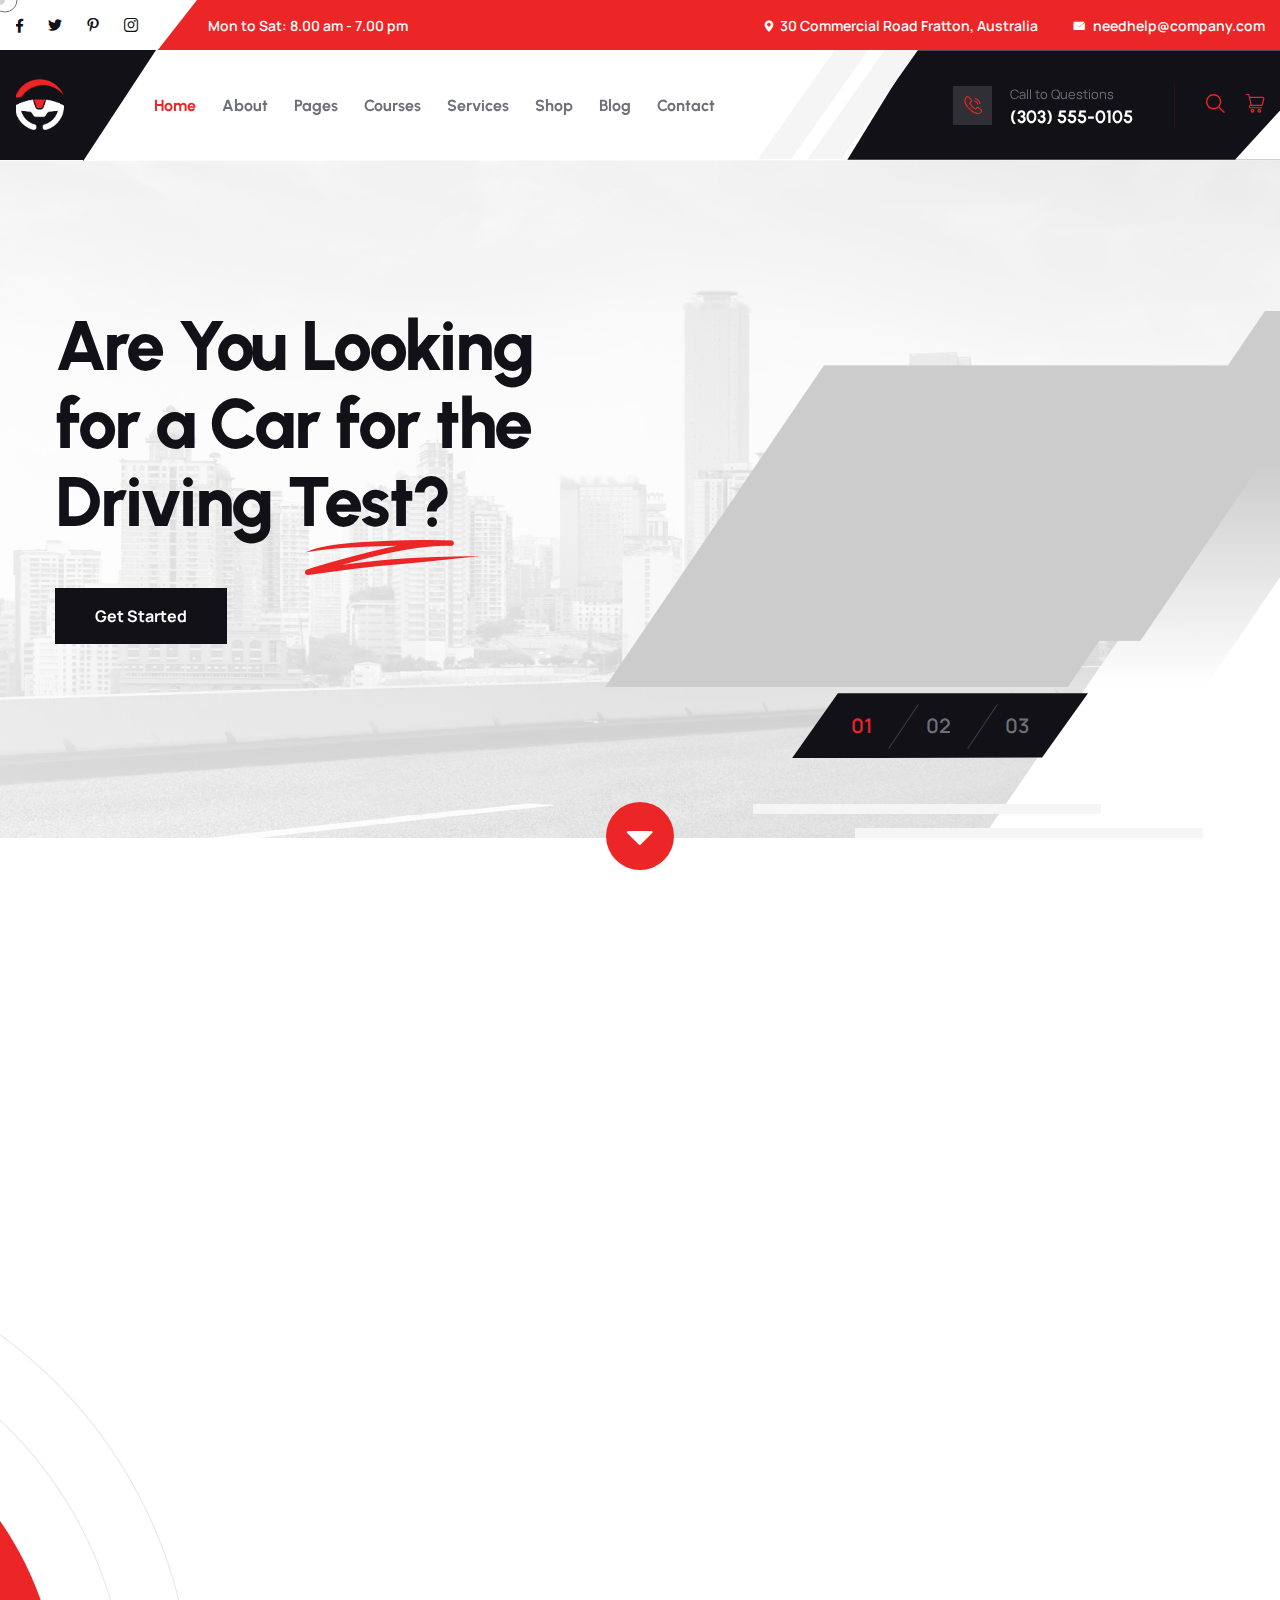
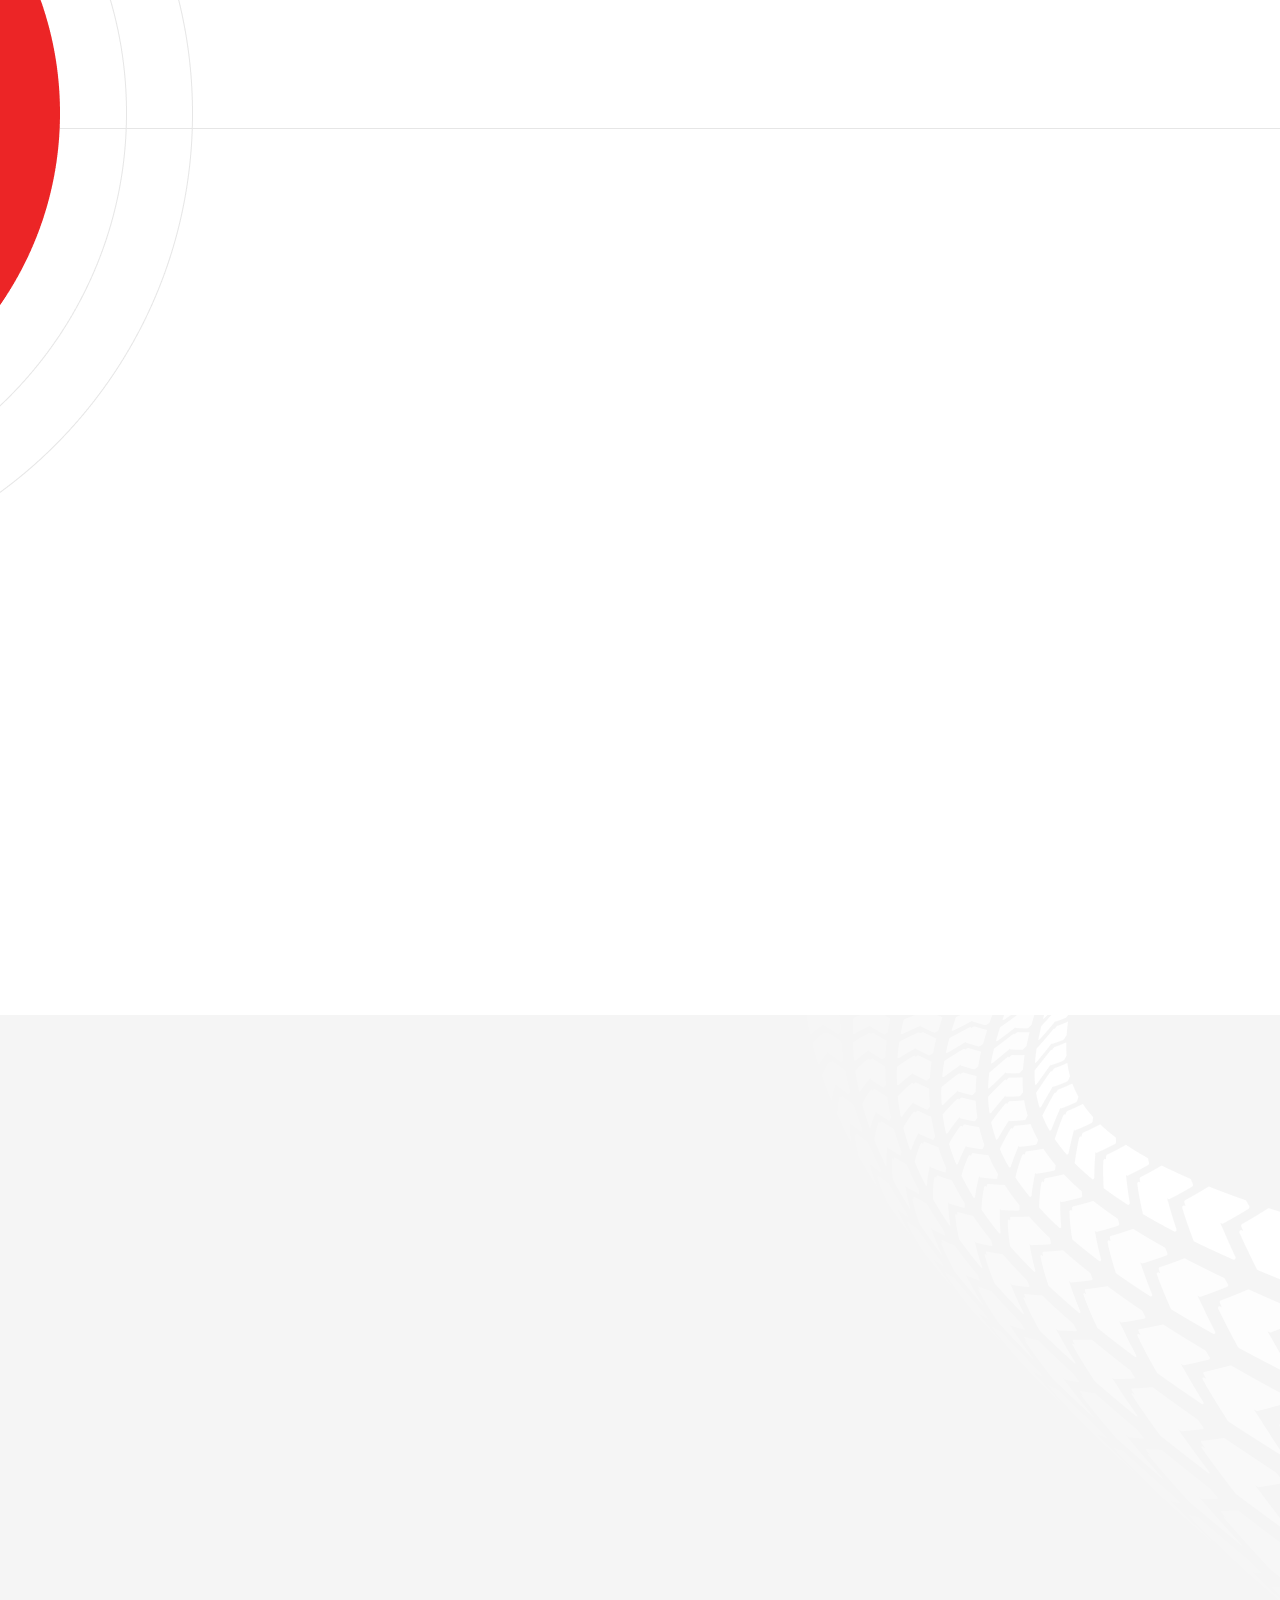
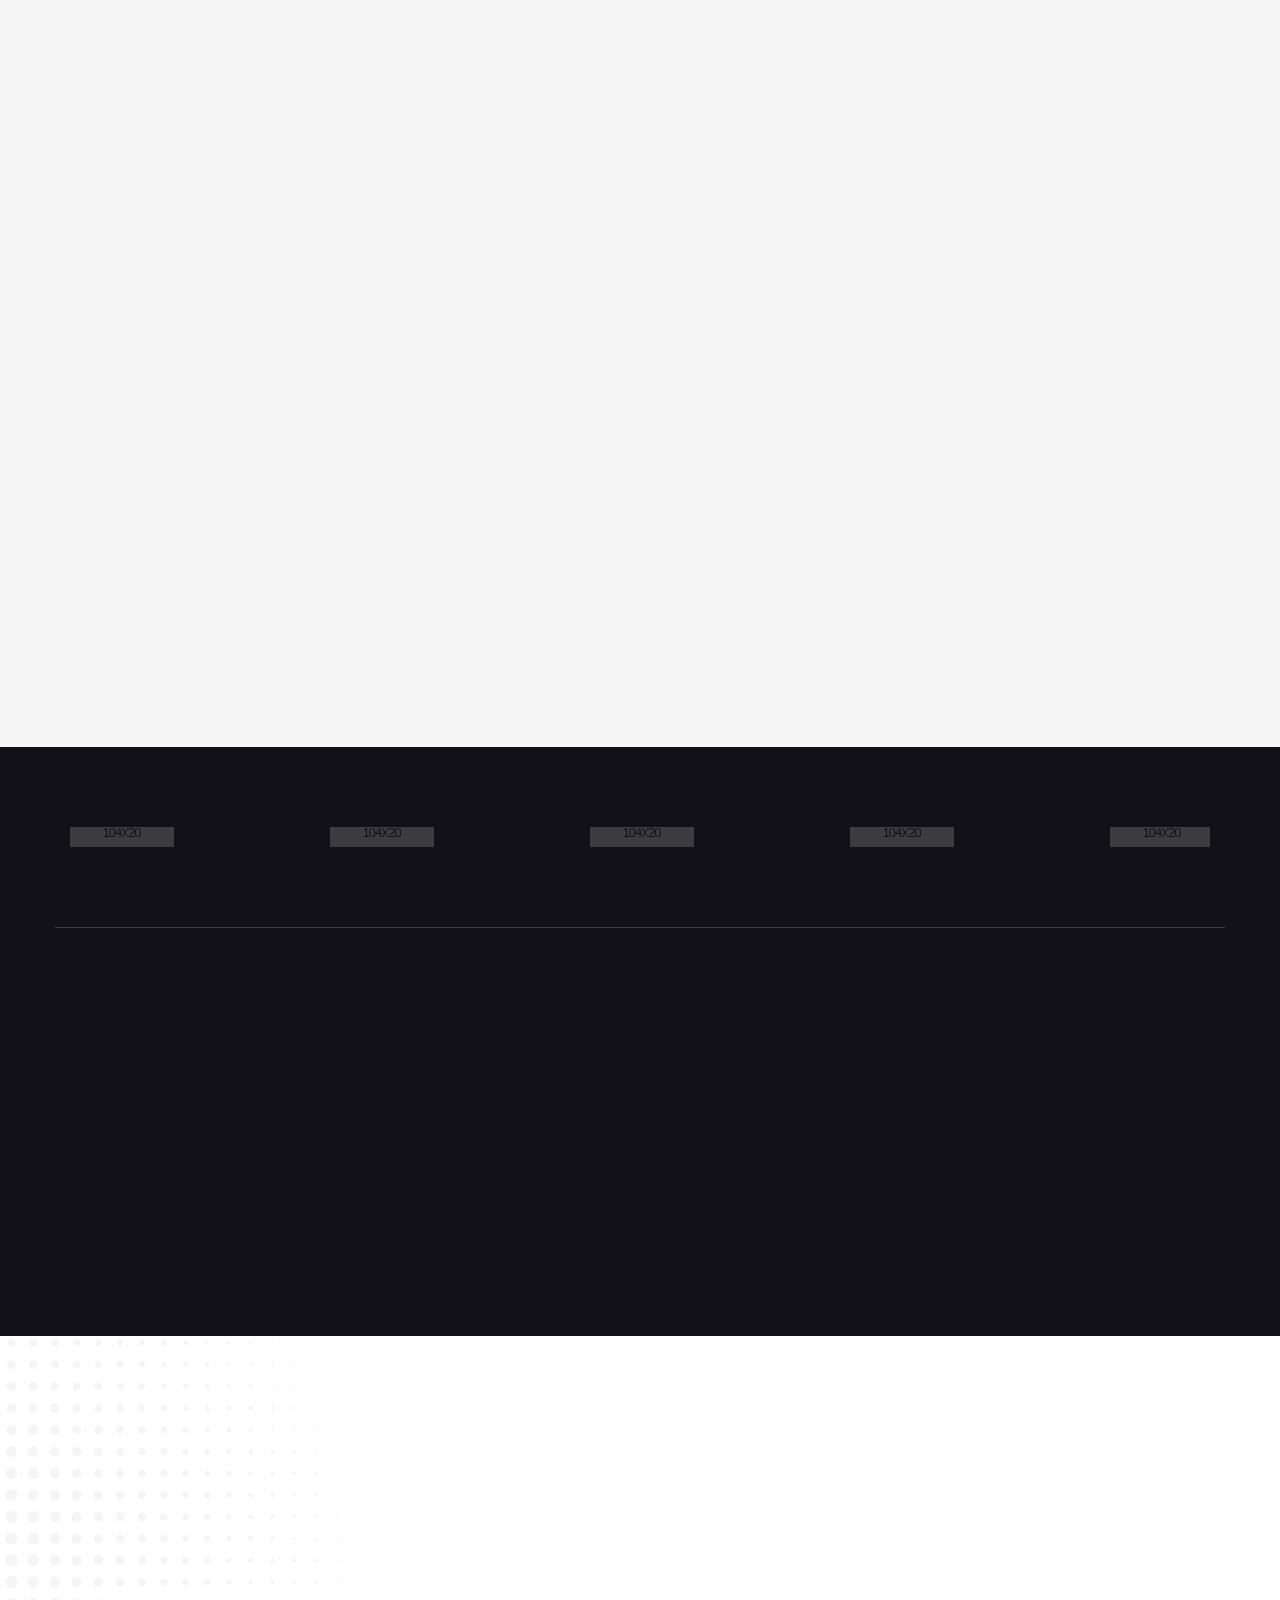
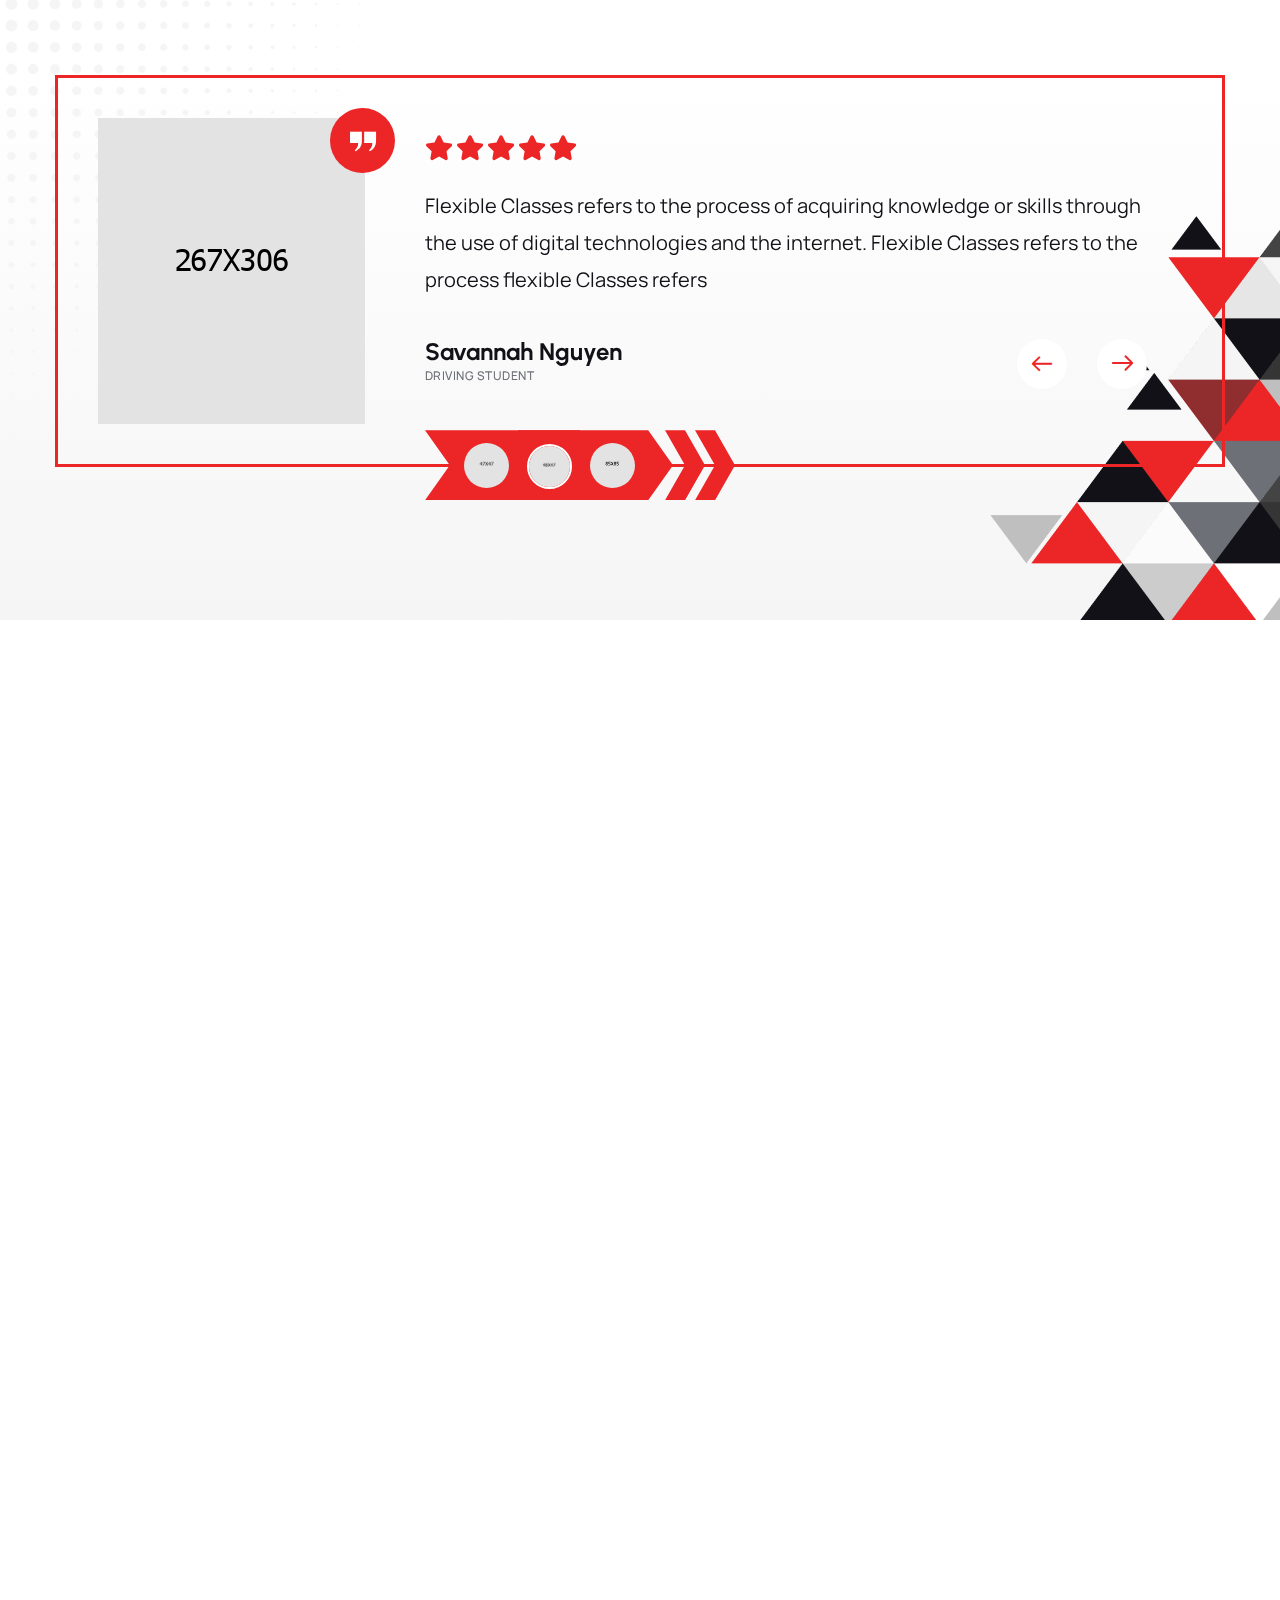
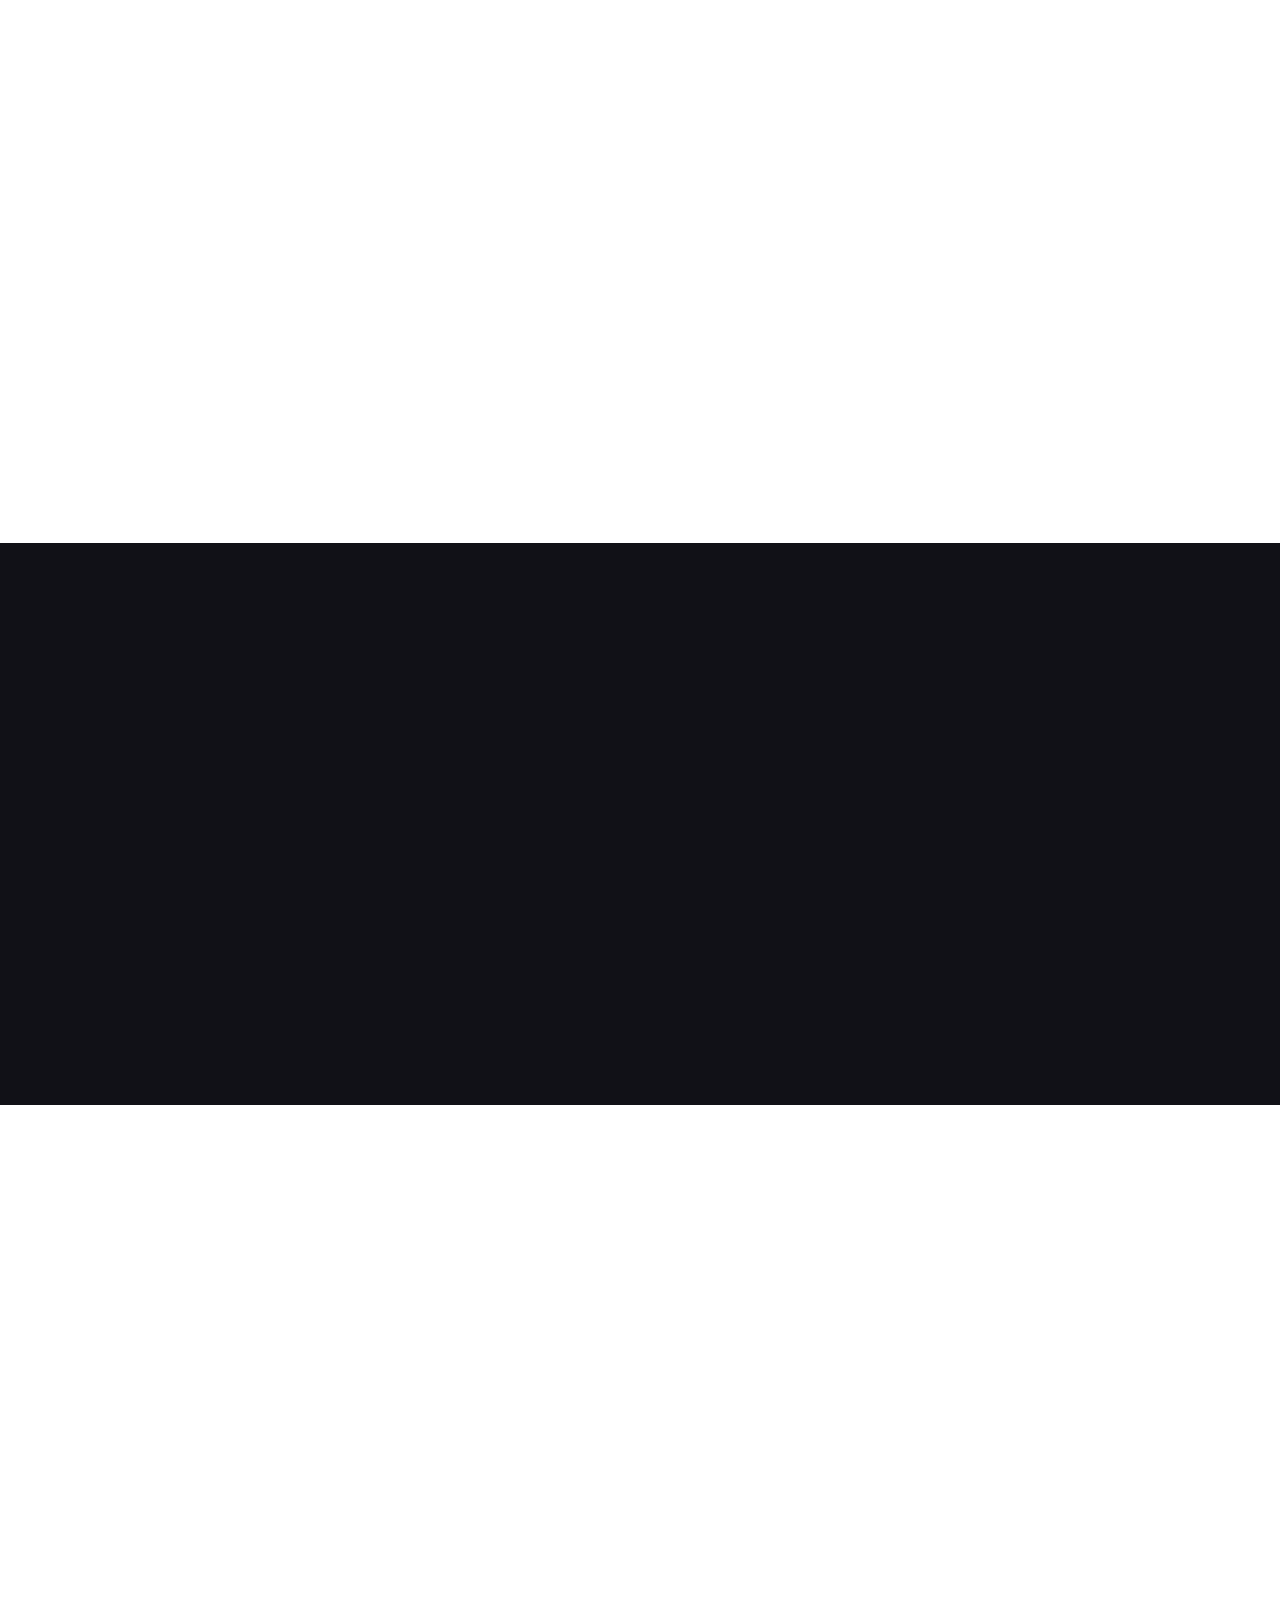
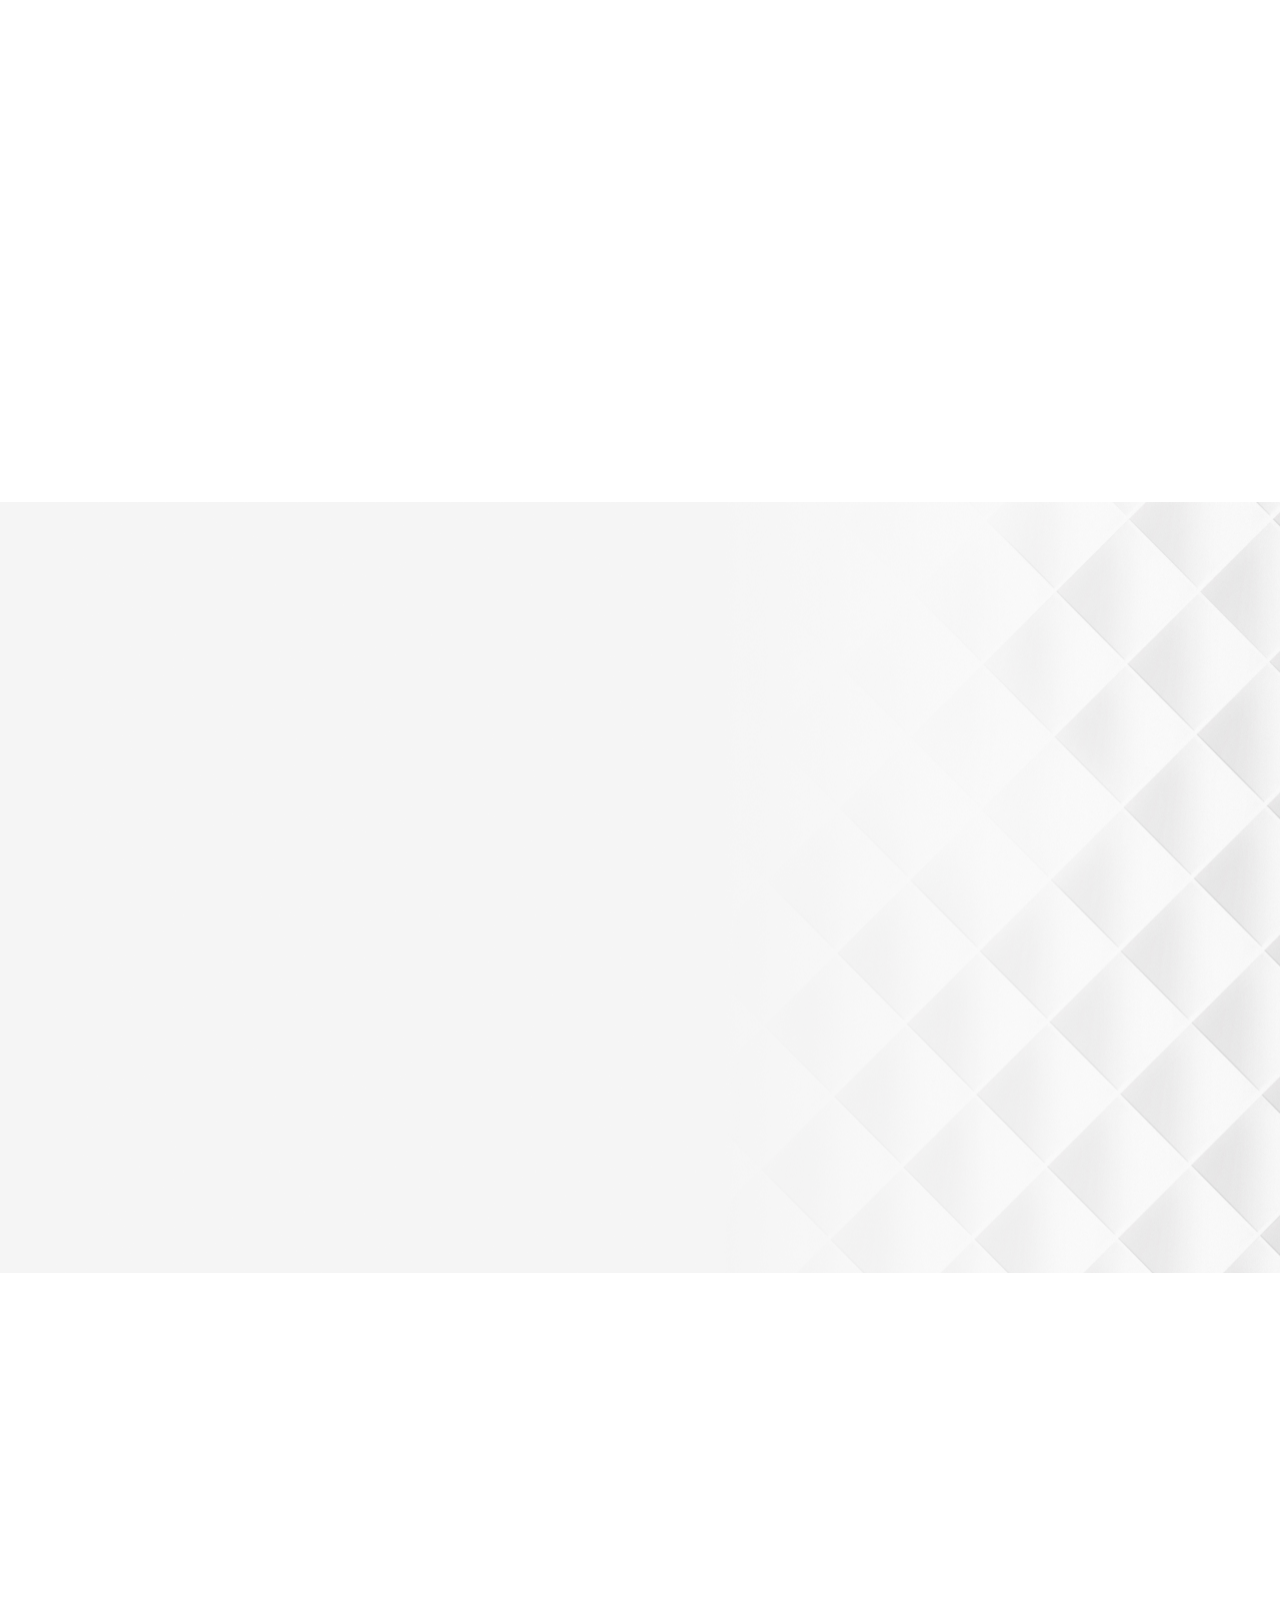
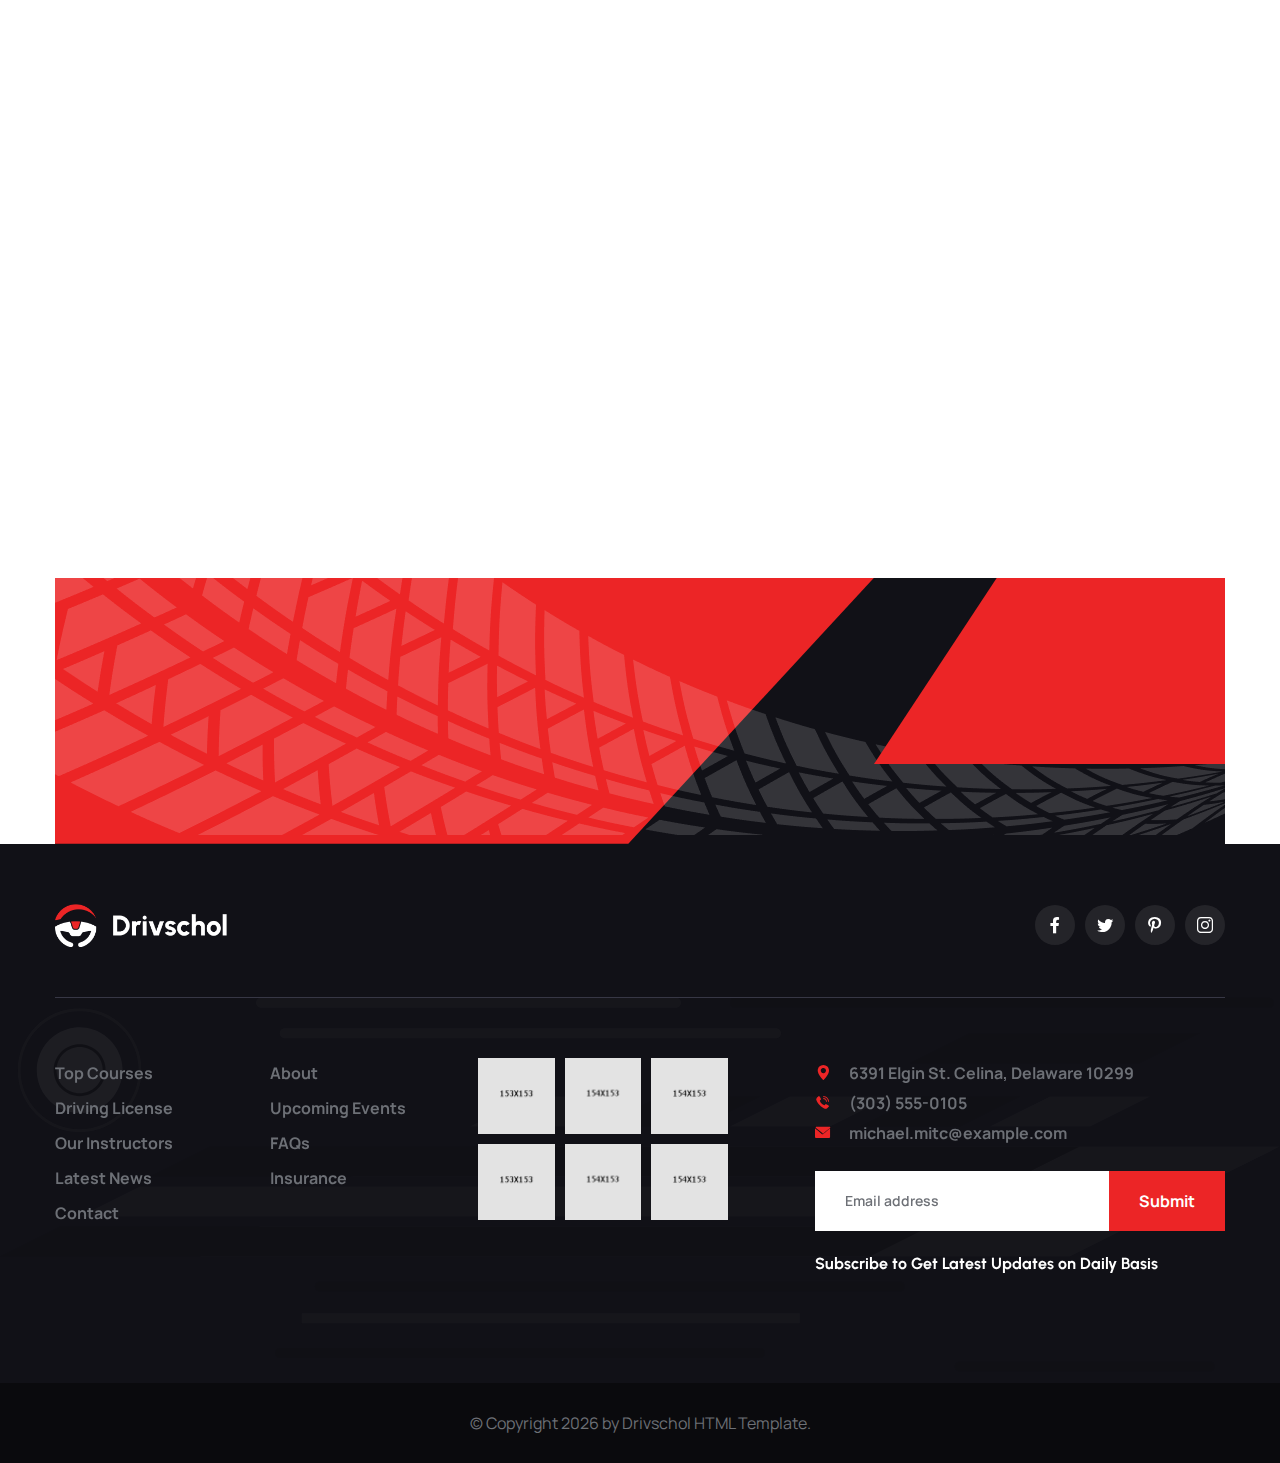
==== index.html @ 9cfd9f40 "upload" ====
<!DOCTYPE html>
	<!-- language -->
	<html lang="zxx">

	<head>
	    <!-- ========== Meta Tags ========== -->
	    <meta charset="UTF-8">
	    <meta http-equiv="X-UA-Compatible" content="IE=edge">
	    <meta name="viewport" content="width=device-width, initial-scale=1.0">
	    <meta name="author" content="layerdrops">
	    <meta name="description" content="Drivschol is a modern and versatile driving HTML template. It is specially designed for driving school, car driving, driving classes, training center, online school, education system, online courses, traffic school and all other education school and online driving courses business and websites.">

	    <!-- ======== Page title ============ -->
	    <title>Home One || Drivschol || HTML5 Template For Drives & Car</title>

	    <!-- ========== Favicon Icon ========== -->
	    <link rel="shortcut icon" href="assets/images/favicons/apple-touch-icon.png" type="image/x-icon">
	    <link rel="apple-touch-icon" sizes="180x180" href="assets/images/favicons/apple-touch-icon.png">
	    <link rel="icon" type="image/png" sizes="32x32" href="assets/images/favicons/favicon-32x32.png">
	    <link rel="icon" type="image/png" sizes="16x16" href="assets/images/favicons/favicon-16x16.png">
	    <link rel="manifest" href="assets/images/favicons/site.webmanifest">


	    <!-- ===========  All Font ================= -->
	    <link rel="preconnect" href="https://fonts.googleapis.com">
	    <link rel="preconnect" href="https://fonts.gstatic.com" crossorigin>
	    <link href="https://fonts.googleapis.com/css2?family=Manrope:wght@300;400;500;600;700;800&family=Urbanist:wght@200;300;400;500;600;700;800;900&display=swap" rel="stylesheet">

	    <!-- ===========  All Stylesheet ================= -->
	    <!--  Bootstrap css plugins -->
	    <link rel="stylesheet" href="assets/vendors/bootstrap/css/bootstrap.min.css">
	    <!--  bootstrap-select css plugins -->
	    <link rel="stylesheet" href="assets/vendors/bootstrap-select/bootstrap-select.min.css">
	    <!--  animate css plugins -->
	    <link rel="stylesheet" href="assets/vendors/animate/animate.min.css">
	    <!--  fontawesome css plugins -->
	    <link rel="stylesheet" href="assets/vendors/fontawesome/css/all.min.css">
	    <!--  jquery-ui css plugins -->
	    <link rel="stylesheet" href="assets/vendors/jquery-ui/jquery-ui.css">
	    <!--  jarallax css plugins -->
	    <link rel="stylesheet" href="assets/vendors/jarallax/jarallax.css">
	    <!--  magnific-popup css plugins -->
	    <link rel="stylesheet" href="assets/vendors/jquery-magnific-popup/jquery.magnific-popup.css">
	    <!--  nouislider css plugins -->
	    <link rel="stylesheet" href="assets/vendors/nouislider/nouislider.min.css">
	    <!--  nouislider css plugins -->
	    <link rel="stylesheet" href="assets/vendors/nouislider/nouislider.pips.css">
	    <link rel="stylesheet" href="assets/vendors/tiny-slider/tiny-slider.css">
	    <!--  nouislider css plugins -->
	    <link rel="stylesheet" href="assets/vendors/drivschol-icons/style.css">
	    <!--  nouislider css plugins -->
	    <link rel="stylesheet" href="assets/vendors/owl-carousel/css/owl.carousel.min.css">
	    <link rel="stylesheet" href="assets/vendors/owl-carousel/css/owl.theme.default.min.css">

	    <!-- template styles -->
	    <link rel="stylesheet" href="assets/css/drivschol.css">
	</head>

	<body class="custom-cursor">

	    <!-- Custom Cursor -->
	    <div class="custom-cursor__cursor"></div>
	    <div class="custom-cursor__cursor-two"></div>

	    <!-- Preloader Start-->
	    <div class="preloader">
	        <div class="preloader__image" style="background-image: url(assets/images/loader.png);"></div>
	    </div>
	    <!-- Preloader End-->

	    <div class="page-wrapper">


	        <!-- Topbar Start-->
	        <div class="topbar-one">
	            <div class="container-fluid">
	                <div class="topbar-one__inner">
	                    <div class="topbar-one__left">
	                        <div class="topbar-one__social">
	                            <!-- social link-->
	                            <a href="https://facebook.com"><i class="fab fa-facebook-f" aria-hidden="true"></i></a>
	                            <a href="https://twitter.com"><i class="icon-twitter" aria-hidden="true"></i></a>
	                            <a href="https://pinterest.com"><i class="icon-pinterest" aria-hidden="true"></i></a>
	                            <a href="https://instagram.com"><i class="icon-Instagram" aria-hidden="true"></i></a>
	                        </div>
	                        <p class="topbar-one__text">Mon to Sat: 8.00 am - 7.00 pm</p>
	                    </div>
	                    <ul class="topbar-one__right">
	                        <li class="topbar-one__right-text"><i class="icon-map-pin" aria-hidden="true"></i><a href="https://www.google.com/maps">30 Commercial Road Fratton, Australia </a></li>
	                        <li class="topbar-one__right-text"><i class="icon-envelope" aria-hidden="true"></i><a href="mailto:motabbirdev@gmail.com"> needhelp@company.com</a></li>
	                    </ul>
	                </div>
	            </div>
	        </div>
	        <!-- Topbar Start-->

	        <!-- Header Start-->
	        <header class="main-header sticky-header sticky-header--normal">
	            <div class="container-fluid">
	                <div class="main-header__inner">
	                    <div class="main-header__logo">
	                        <a href="index.html">
	                            <img src="assets/images/logo2.png" alt="Drivschol HTML" width="49">
	                        </a>
	                    </div><!-- /.main-header__logo -->
	                    <nav class="main-header__nav main-menu">
	                        <ul class="main-menu__list">

	                            <li class="dropdown megamenu">
	                                <a href="index.html">Home</a>
	                                <ul>
	                                    <li>
	                                        <section class="home-showcase">
	                                            <div class="container">
	                                                <div class="home-showcase__inner">
	                                                    <div class="row">
	                                                        <div class="col-md-6 col-lg-3">
	                                                            <div class="demo-one__card">
	                                                                <div class="demo-one__image">
	                                                                    <img src="assets/images/home-showcase/home-showcase-1.jpg" alt>
	                                                                    <div class="demo-one__btns">
	                                                                        <a href="index.html" class="drivschol-btn demo-one__btn"><span>Multi Page</span></a>
	                                                                        <a href="index-one-page.html" class="drivschol-btn demo-one__btn"><span>One Page</span></a>
	                                                                    </div><!-- /.demo-one__btns -->
	                                                                </div><!-- /.demo-one__image -->

	                                                                <div class="demo-one__content">
	                                                                    <h3 class="demo-one__title"><a href="index.html">Home Page 01</a></h3><!-- /.demo-one__title -->
	                                                                </div><!-- /.demo-one__content -->
	                                                            </div><!-- /.demo-one__card -->
	                                                        </div><!-- /.col-md-6 col-lg-3 -->

	                                                        <div class="col-md-6 col-lg-3">
	                                                            <div class="demo-one__card">
	                                                                <div class="demo-one__image">
	                                                                    <img src="assets/images/home-showcase/home-showcase-2.jpg" alt>
	                                                                    <div class="demo-one__btns">
	                                                                        <a href="index-2.html" class="drivschol-btn demo-one__btn"><span>Multi Page</span></a><!-- /.thm-btn demo-one__btn -->
	                                                                        <a href="index-2-one-page.html" class="drivschol-btn demo-one__btn"><span>One Page</span></a><!-- /.thm-btn demo-one__btn -->
	                                                                    </div><!-- /.demo-one__btns -->
	                                                                </div><!-- /.demo-one__image -->

	                                                                <div class="demo-one__content">
	                                                                    <h3 class="demo-one__title"><a href="index-2.html">Home Page 02</a></h3><!-- /.demo-one__title -->
	                                                                </div><!-- /.demo-one__content -->
	                                                            </div><!-- /.demo-one__card -->
	                                                        </div><!-- /.col-md-6 col-lg-3 -->

	                                                        <div class="col-md-6 col-lg-3">
	                                                            <div class="demo-one__card">
	                                                                <div class="demo-one__image">
	                                                                    <img src="assets/images/home-showcase/home-showcase-3.jpg" alt>
	                                                                    <div class="demo-one__btns">
	                                                                        <a href="index-3.html" class="drivschol-btn demo-one__btn"><span>Multi Page</span></a><!-- /.thm-btn demo-one__btn -->
	                                                                        <a href="index-3-one-page.html" class="drivschol-btn demo-one__btn"> <span>One Page</span> </a><!-- /.thm-btn demo-one__btn -->
	                                                                    </div><!-- /.demo-one__btns -->
	                                                                </div><!-- /.demo-one__image -->

	                                                                <div class="demo-one__content">
	                                                                    <h3 class="demo-one__title"> <a href="index-3.html">Home Page 03</a> </h3><!-- /.demo-one__title -->
	                                                                </div><!-- /.demo-one__content -->
	                                                            </div><!-- /.demo-one__card -->
	                                                        </div><!-- /.col-md-6 col-lg-3 -->

	                                                        <div class="col-md-6 col-lg-3">
	                                                            <div class="demo-one__card">

	                                                                <div class="demo-one__image">
	                                                                    <img src="assets/images/home-showcase/home-showcase-4.jpg" alt="">
	                                                                    <div class="demo-one__btns">
	                                                                        <a href="index-dark.html" class="drivschol-btn demo-one__btn"> <span>View Page</span></a><!-- /.thm-btn demo-one__btn -->
	                                                                    </div><!-- /.demo-one__btns -->
	                                                                </div><!-- /.demo-one__image -->

	                                                                <div class="demo-one__content">
	                                                                    <h3 class="demo-one__title"> <a href="index-dark.html">Home Dark</a> </h3><!-- /.demo-one__title -->
	                                                                </div><!-- /.demo-one__content -->
	                                                            </div><!-- /.demo-one__card -->
	                                                        </div><!-- /.col-md-6 col-lg-3 -->

	                                                    </div><!-- /.row -->
	                                                </div><!-- /.home-showcase__inner -->
	                                            </div><!-- /.container -->
	                                        </section>
	                                    </li>
	                                </ul>
	                            </li>




	                            <li> <a href="about.html">About</a> </li>
	                            <li class="dropdown"><a href="#">Pages</a>
	                                <ul class="sub-menu">
	                                    <li><a href="team.html">Instructor</a>
	                                    <li><a href="team-carousel.html">Instructor Carousel</a></li>
	                                    <li><a href="team-details.html">Instructor Details</a></li>
	                                    <li><a href="pricing.html">Pricing</a></li>
	                                    <li><a href="pricing-carousel.html">Pricing Carousel</a></li>
	                                    <li><a href="gallery.html">Gallery</a> </li>
	                                    <li><a href="gallery-grid.html">Gallery Grid</a></li>
	                                    <li><a href="gallery-filter.html">Gallery filter</a></li>
	                                    <li><a href="gallery-carousel.html">Gallery Carousel</a></li>
	                                    <li><a href="faq.html">FAQs</a></li>
	                                    <li><a href="login.html">Login</a></li>
	                                    <li><a href="404.html">404 Error</a></li>
	                                </ul>
	                            </li>
	                            <li class="dropdown"><a href="#">Courses</a>
	                                <ul>
	                                    <li><a href="course.html">Courses</a></li>
	                                    <li><a href="course-carousel.html">Courses Carousel</a></li>
	                                    <li><a href="course-details.html">Courses Details</a></li>
	                                </ul>
	                            </li>
	                            <li class="dropdown"><a href="#">Services</a>
	                                <ul>
	                                    <li><a href="services-grid.html">Services</a></li>
	                                    <li><a href="services-carousel.html">Services Carousel</a></li>
	                                    <li><a href="service-d-safety.html">Safety Instruction</a></li>
	                                    <li><a href="service-d-driving.html">Road Safety Guide</a></li>
	                                    <li><a href="service-d-guideline.html">Road Guidelines</a></li>
	                                    <li><a href="service-d-insurance.html">Driver Insurance</a></li>
	                                    <li><a href="service-d-motorcycle.html">Motorcycle Training</a></li>
	                                    <li><a href="service-d-road.html">Driving License</a></li>
	                                </ul>
	                            </li>
	                            <li class="dropdown"><a href="#">Shop</a>
	                                <ul class="sub-menu">
	                                    <li><a href="products.html">No sidebar</a></li>
	                                    <li><a href="products-carousel.html">Products carousel</a></li>
	                                    <li><a href="products-left.html">Left sidebar</a></li>
	                                    <li><a href="products-right.html">Right sidebar</a></li>
	                                    <li><a href="product-details.html">Product details</a></li>
	                                    <li><a href="cart.html">Cart</a></li>
	                                    <li><a href="checkout.html">Checkout</a></li>
	                                </ul>
	                            </li>
	                            <li class="dropdown"><a href="#">Blog</a>
	                                <ul class="sub-menu">
	                                    <li class="dropdown"> <a href="#">Blog grid</a>
	                                        <ul class="sub-menu">
	                                            <li><a href="blog-grid.html">No sidebar</a></li>
	                                            <li><a href="blog-grid-left.html">Left sidebar</a></li>
	                                            <li><a href="blog-grid-right.html">Right sidebar</a></li>
	                                        </ul>
	                                    </li>
	                                    <li><a href="blog-carousel.html">Blog carousel</a></li>
	                                    <li class="dropdown"> <a href="#">Blog list</a>
	                                        <ul class="sub-menu">
	                                            <li><a href="blog-list.html">No sidebar</a></li>
	                                            <li><a href="blog-list-left.html">Left sidebar</a></li>
	                                            <li><a href="blog-list-right.html">Right sidebar</a></li>
	                                        </ul>
	                                    </li>
	                                    <li class="dropdown"> <a href="#">Blog details</a>
	                                        <ul class="sub-menu">
	                                            <li><a href="blog-details.html">No sidebar</a></li>
	                                            <li><a href="blog-details-left.html">Left sidebar</a></li>
	                                            <li><a href="blog-details-right.html">Right sidebar</a></li>
	                                        </ul>
	                                    </li>
	                                </ul>
	                            </li>
	                            <li>
	                                <a href="contact.html">Contact</a>
	                            </li>
	                        </ul>
	                    </nav><!-- /.main-header__nav -->
	                    <div class="main-header__right">
	                        <div class="info-item">
	                            <a href="tel:+8801775-338747" class="info-item__btn d-flex align-items-center">
	                                <div class="icon">
	                                    <i class="icon-Call"></i>
	                                </div>
	                                <div class="content">
	                                    <span class="content__text">Call to Questions</span>
	                                    <h6 class="content__call">(303) 555-0105</h6>
	                                </div>
	                            </a>
	                        </div>
	                        <div class="info-item">
	                            <a href="#" class="search-toggler info-item__btn">
	                                <i class="icon-search"></i><span class="sr-only">Search</span>
	                            </a>
	                        </div>
	                        <div class="info-item">
	                            <a href="cart.html" class="info-item__btn"><i class="icon-trolley-cart"></i></a>
	                        </div>
	                        <div class="item-shape">
	                            <img src="assets/images/shapes/shape.svg" alt="Drivschol">
	                        </div>
	                    </div><!-- /.main-header__right -->
	                    <div class="mobile-nav__btn mobile-nav__toggler">
	                        <span></span>
	                        <span></span>
	                        <span></span>
	                    </div><!-- /.mobile-nav__toggler -->
	                </div><!-- /.main-header__inner -->
	            </div><!-- /.container-fluid -->
	        </header><!-- /.main-header -->
	        <!-- Header End-->


	        <section class="main-slider-one">
	            <div class="main-slider-one__carousel drivschol-owl__carousel owl-carousel" data-owl-options='{
			"loop": true,
			"animateOut": "fadeOut",
			"animateIn": "fadeInRightBig",
			"items": 1,
			"autoplay": true,
			"autoplayTimeout": 7000,
			"smartSpeed": 1000,
			"nav": false,
			"navText": ["<span class=\"icon-left-arrow\"></span>","<span class=\"icon-right-arrow\"></span>"],
			"dots": true,
			"dotsData": true,
			"margin": 0
			}'>
	                <div class="item" data-dot="<button>01</button>">
	                    <div class="main-slider-one__item">
	                        <div class="main-slider-one__bg" style="background-image: url(assets/images/backgrounds/slider-1-1.png);"></div>
	                        <div class="main-slider-one__shape-one">
	                            <img src="assets/images/backgrounds/slider-1-shape-1.png" alt="drivschol">
	                        </div>
	                        <div class="main-slider-one__shape-two">
	                            <img src="assets/images/backgrounds/slider-1-shape-2.png" alt="drivschol">
	                        </div>
	                        <div class="main-slider-one__shape-border">
	                            <span class="main-slider-one__shape-border__one"></span>
	                            <span class="main-slider-one__shape-border__two"></span>
	                        </div>
	                        <div class="container">
	                            <div class="main-slider-one__content">
	                                <h2 class="main-slider-one__title">
	                                    <span class="main-slider-one__title__anim">Are You Looking</span>
	                                    <span class="main-slider-one__title__anim">for a Car for the</span>
	                                    <span class="main-slider-one__title__anim">Driving Test?</span>
	                                    <span class="main-slider-one__title__image"><img src="assets/images/backgrounds/slider-1-shape-3.png" alt="drivschol"></span>
	                                </h2><!-- slider-title -->
	                                <div class="main-slider-one__btn">
	                                    <a href="services.html" class="drivschol-btn drivschol-btn--base"><span>Get Started</span></a>
	                                </div><!-- slider-btn -->
	                            </div>
	                        </div>
	                        <div class="main-slider-one__layer">
	                            <img src="assets/images/backgrounds/slider-1-layer-1.png" alt="drivschol">
	                        </div>
	                    </div>
	                </div>
	                <div class="item" data-dot="<button>02</button>">
	                    <div class="main-slider-one__item">
	                        <div class="main-slider-one__bg" style="background-image: url(assets/images/backgrounds/slider-1-1.png);"></div>
	                        <div class="main-slider-one__shape-one">
	                            <img src="assets/images/backgrounds/slider-1-shape-1.png" alt="drivschol">
	                        </div>
	                        <div class="main-slider-one__shape-two">
	                            <img src="assets/images/backgrounds/slider-1-shape-2.png" alt="drivschol">
	                        </div>
	                        <div class="main-slider-one__shape-border">
	                            <span class="main-slider-one__shape-border__one"></span>
	                            <span class="main-slider-one__shape-border__two"></span>
	                        </div>
	                        <div class="container">
	                            <div class="main-slider-one__content">
	                                <h2 class="main-slider-one__title">
	                                    <span class="main-slider-one__title__anim">Are You Looking</span>
	                                    <span class="main-slider-one__title__anim">for a Car for the</span>
	                                    <span class="main-slider-one__title__anim">Driving Test?</span>
	                                    <span class="main-slider-one__title__image"><img src="assets/images/backgrounds/slider-1-shape-3.png" alt="drivschol"></span>
	                                </h2><!-- slider-title -->
	                                <div class="main-slider-one__btn">
	                                    <a href="services.html" class="drivschol-btn drivschol-btn--base"><span>Get Started</span></a>
	                                </div><!-- slider-btn -->
	                            </div>
	                        </div>
	                        <div class="main-slider-one__layer">
	                            <img src="assets/images/backgrounds/slider-1-layer-2.png" alt="drivschol">
	                        </div>
	                    </div>
	                </div>
	                <div class="item" data-dot="<button>03</button>">
	                    <div class="main-slider-one__item">
	                        <div class="main-slider-one__bg" style="background-image: url(assets/images/backgrounds/slider-1-1.png);"></div>
	                        <div class="main-slider-one__shape-one">
	                            <img src="assets/images/backgrounds/slider-1-shape-1.png" alt="drivschol">
	                        </div>
	                        <div class="main-slider-one__shape-two">
	                            <img src="assets/images/backgrounds/slider-1-shape-2.png" alt="drivschol">
	                        </div>
	                        <div class="main-slider-one__shape-border">
	                            <span class="main-slider-one__shape-border__one"></span>
	                            <span class="main-slider-one__shape-border__two"></span>
	                        </div>
	                        <div class="container">
	                            <div class="main-slider-one__content">
	                                <h2 class="main-slider-one__title">
	                                    <span class="main-slider-one__title__anim">Are You Looking</span>
	                                    <span class="main-slider-one__title__anim">for a Car for the</span>
	                                    <span class="main-slider-one__title__anim">Driving Test?</span>
	                                    <span class="main-slider-one__title__image"><img src="assets/images/backgrounds/slider-1-shape-3.png" alt="drivschol"></span>
	                                </h2><!-- slider-title -->
	                                <div class="main-slider-one__btn">
	                                    <a href="services.html" class="drivschol-btn drivschol-btn--base"><span>Get Started</span></a>
	                                </div><!-- slider-btn -->
	                            </div>
	                        </div>
	                        <div class="main-slider-one__layer">
	                            <img src="assets/images/backgrounds/slider-1-layer-3.png" alt="drivschol">
	                        </div>
	                    </div>
	                </div>
	            </div>
	            <a href="#services" class="main-slider-one__trigger"><span class="icon-video"></span></a>
	        </section><!-- ./main-slider-one -->

	        <section class="about-one">
	            <div class="container">
	                <div class="row">
	                    <div class="col-lg-5">
	                        <div class="about-one__item">
	                            <div class="about-one__item__left">
	                                <div class="about-one__item__left__img  wow fadeInUp" data-wow-delay="500ms">
	                                    <img src="assets/images/resources/about-l-1-1.png" alt>
	                                    <div class="about-one__item__left__img__shape wow fadeInDown" data-wow-delay="1000ms">
	                                        <img src="assets/images/resources/about__shape-1-1.png" alt>
	                                    </div>
	                                    <div class="about-one__item__left__img__sub_img">
	                                        <img src="assets/images/resources/about-s-1-1.png" alt>
	                                        <svg viewBox="0 0 208 169" fill="none" xmlns="http://www.w3.org/2000/svg">
	                                            <path d="M1 169V1H208" stroke="#EC2526" stroke-width="2" />
	                                            <path d="M17 169V17H208" stroke="#EC2526" stroke-width="2" />
	                                        </svg>
	                                    </div>
	                                </div>

	                                <div class="about-one__item__left__contact wow fadeInLeft" data-wow-delay="500ms">
	                                    <a class="about-one__item__left__contact__link" href="tel:303-555-0105">
	                                        <div class="about-one__item__left__contact__link__icon">
	                                            <i class="icon-chat2"></i>
	                                        </div>
	                                        <div class="about-one__item__left__contact__link__call">
	                                            <span class="about-one__item__left__contact__link__subtext">Call to Questions</span>
	                                            <h6 class="about-one__item__left__contact__link__text">(303) 555-0105</h6>
	                                        </div>
	                                    </a>
	                                </div>
	                            </div>
	                        </div>
	                    </div><!-- /.col-lg-6 -->
	                    <div class="col-lg-7 wow fadeInRight" data-wow-delay="300ms">
	                        <div class="about-one__item about-one__item__one">

	                            <div class="about-one__item__head">
	                                <div class="sec-title  text-start wow fadeInUp" data-wow-duration='300ms'>

	                                    <h6 class="sec-title__tagline">
	                                        <i class="icon-left-arrow sec-title__img"></i>
	                                        Get to Know Us
	                                        <i class="icon-right-arrow sec-title__img"></i>
	                                    </h6><!-- /.sec-title__tagline -->

	                                    <h3 class="sec-title__title">Ready to Learn Driving in Our Latest Models Vehicles</h3><!-- /.sec-title__title -->
	                                </div><!-- /.sec-title -->
	                                <p class="about-one__item__text  wow fadeInUp" data-wow-delay='500ms'>There are many variations of passages of Lorem Ipsum avagtilable, but the majority have suffered alteration in some form, by injected hudfdfmour, or randomised words which don't look</p><!-- /.about-one__item__text -->
	                            </div><!-- /.about-one__item__head -->

	                            <div class="about-one__item__block-contents wow fadeInUp" data-wow-delay="500ms">
	                                <h3 class="about-one__item__block-contents__text">The generated Lorem Ipsum is therefore always free from repetition, injected humour, or </h3>
	                            </div>

	                            <div class="about-one__item__elememt">
	                                <div class="row">
	                                    <div class="col-md-6">
	                                        <div class="about-one__item__elememt__single wow fadeInUp" data-wow-delay="500ms">
	                                            <div class="about-one__item__elememt__single__icon">
	                                                <div class="icon">
	                                                    <i class="icon-steering-wheel-1"></i>
	                                                </div>
	                                            </div>
	                                            <h3 class="about-one__item__elememt__single__text">Online Traffic School</h3>
	                                        </div>
	                                    </div>

	                                    <div class="col-md-6">
	                                        <div class="about-one__item__elememt__single wow fadeInUp" data-wow-delay="700ms">
	                                            <div class="about-one__item__elememt__single__icon">
	                                                <div class="icon">
	                                                    <i class="icon-Instructor"></i>
	                                                </div>
	                                            </div>
	                                            <h3 class="about-one__item__elememt__single__text">Expert Instructor</h3>
	                                        </div>
	                                    </div>

	                                </div>
	                            </div>

	                            <!-- /.why-choose-two__text -->
	                            <div class="about-one__progress  wow fadeInUp" data-wow-delay='500ms'>
	                                <h4 class="about-one__progress__title">Driving Skill</h4>
	                                <div class="about-one__progress__bar">
	                                    <div class="about-one__progress__inner count-bar" data-percent="80%">
	                                        <div class="about-one__progress__number count-text">80%</div>
	                                    </div>
	                                </div>
	                            </div><!-- /.skills-item -->
	                            <a href="about.html" class="drivschol-btn drivschol-btn--black  wow fadeInUp" data-wow-delay='500ms'><span>Discover More</span></a>
	                        </div>
	                    </div><!-- /.col-lg-6 -->
	                </div><!-- /.row -->
	            </div><!-- /.container -->
	            <div class="about-one__element">
	                <img src="assets/images/shapes/about-cercle-1-5.png" alt>
	            </div>
	        </section><!-- /.about-one -->

	        <section class="service-one service-one__home" id="services">
	            <div class="container">
	                <div class="row">
	                    <div class="col-md-12">
	                        <div class="sec-title  text-center wow fadeInUp" data-wow-duration='300ms'>

	                            <h6 class="sec-title__tagline">
	                                <i class="icon-left-arrow sec-title__img"></i>
	                                Our Service
	                                <i class="icon-right-arrow sec-title__img"></i>
	                            </h6><!-- /.sec-title__tagline -->

	                            <h3 class="sec-title__title">We’re Offering the Best <br> Services to You</h3><!-- /.sec-title__title -->
	                        </div><!-- /.sec-title -->
	                        <!-- section-title -->
	                    </div>
	                </div>
	                <div class="row gutter-y-30">
	                    <div class="col-md-6 col-lg-4">
	                        <div class="service-card service-card-one  wow fadeInUp animated" data-wow-duration='1500ms' data-wow-delay='000ms'>

	                            <div class="service-card__image">
	                                <img src="assets/images/service/service-1-1.jpg" alt="Instructor Training">
	                            </div><!-- /.blog-card__image -->

	                            <div class="service-card__content">
	                                <h3 class="service-card__title"><a href="@@link">Instructor Training</a></h3>
	                                <p class="service-card__text">There are many variations of passages of Lorem Ipsum aagtilable but the majority have suffered</p><!-- /.blog-card-two__text -->
	                            </div><!-- /.blog-card__content -->

	                            <div class="service-card__bth">
	                                <a href="@@link" class="drivschol-btn drivschol-btn--base2">Read More <i class="fas fa-plus"></i></a>
	                            </div>

	                        </div><!-- /.blog-card -->
	                    </div><!-- /.col-md-6 col-lg-4 -->
	                    <div class="col-md-6 col-lg-4">
	                        <div class="service-card service-card-one  wow fadeInUp animated" data-wow-duration='1500ms' data-wow-delay='200ms'>

	                            <div class="service-card__image">
	                                <img src="assets/images/service/service-1-2.jpg" alt="Road Safety Guide">
	                            </div><!-- /.blog-card__image -->

	                            <div class="service-card__content">
	                                <h3 class="service-card__title"><a href="@@link">Road Safety Guide</a></h3>
	                                <p class="service-card__text">There are many variations of passages of Lorem Ipsum aagtilable but the majority have suffered</p><!-- /.blog-card-two__text -->
	                            </div><!-- /.blog-card__content -->

	                            <div class="service-card__bth">
	                                <a href="@@link" class="drivschol-btn drivschol-btn--base2">Read More <i class="fas fa-plus"></i></a>
	                            </div>

	                        </div><!-- /.blog-card -->
	                    </div><!-- /.col-md-6 col-lg-4 -->
	                    <div class="col-md-6 col-lg-4">
	                        <div class="service-card service-card-one  wow fadeInUp animated" data-wow-duration='1500ms' data-wow-delay='400ms'>

	                            <div class="service-card__image">
	                                <img src="assets/images/service/service-1-3.jpg" alt="Driving License">
	                            </div><!-- /.blog-card__image -->

	                            <div class="service-card__content">
	                                <h3 class="service-card__title"><a href="@@link">Driving License</a></h3>
	                                <p class="service-card__text">There are many variations of passages of Lorem Ipsum aagtilable but the majority have suffered</p><!-- /.blog-card-two__text -->
	                            </div><!-- /.blog-card__content -->

	                            <div class="service-card__bth">
	                                <a href="@@link" class="drivschol-btn drivschol-btn--base2">Read More <i class="fas fa-plus"></i></a>
	                            </div>

	                        </div><!-- /.blog-card -->
	                    </div><!-- /.col-md-6 col-lg-4 -->
	                </div><!-- /.row -->
	            </div><!-- /.container -->
	        </section><!-- /.service-one -->

	        <section class="course-one">
	            <div class="container-fluid">
	                <div class="row">
	                    <div class="col-12">
	                        <div class="sec-title  text-center wow fadeInUp" data-wow-duration='300ms'>

	                            <h6 class="sec-title__tagline">
	                                <i class="icon-left-arrow sec-title__img"></i>
	                                See Our Course
	                                <i class="icon-right-arrow sec-title__img"></i>
	                            </h6><!-- /.sec-title__tagline -->

	                            <h3 class="sec-title__title">Develop Your Driving Skill <br> to Join the Course</h3><!-- /.sec-title__title -->
	                        </div><!-- /.sec-title -->
	                    </div><!-- /.col-12 -->
	                </div><!-- /.row -->
	                <div class="row gutter-x-60">
	                    <div class="col-lg-6 ps-lg-3">
	                        <div class="course-one__item  wow fadeInUp" data-wow-delay='500ms'>
	                            <div class="course-one__item__left">
	                                <div class="course-one__item__left__price">
	                                    <div class="price__box">
	                                        <span class="course-one__item__left__price__top">40 <sub>$</sub></span>
	                                        <p class="course-one__item__left__price__text">Per Person</p>
	                                    </div><!-- /.price__box -->
	                                </div><!-- /.course-one__item__left__price__content -->
	                                <h3 class="course-one__item__left__title"><a href="course-details.html">Standard Driving Course</a></h3><!-- /.course-one__item__left__title -->
	                                <p class="course-one__item__left__text">There are many variations of passages of Lorem Ipsum aagtilable but the majority have suffered </p><!-- /.course-one__item__left__text -->
	                                <div class="course-one__item__left__link">
	                                    <a class="course-one__item__left__link__btn" href="course-details.html"> <i class="icon-arrow"></i></a>
	                                </div><!-- /.course-one__item__right__link -->
	                            </div><!-- /.course-one__item__left -->
	                            <div class="course-one__item__right">
	                                <div class="course-one__item__session">
	                                    <div class="course-one__item__session__shape">
	                                        <svg xmlns="http://www.w3.org/2000/svg" width="113" height="21" viewBox="0 0 113 21" fill="none">
	                                            <path d="M9.42657 0L9.46074 20.4271H0.999014L0.964844 0H9.42657Z" fill="#EC2526" />
	                                            <path d="M24.243 0L24.268 20.4271H15.8154L15.7812 0H24.243Z" fill="#EC2526" />
	                                            <path d="M39.0502 0L39.0844 20.4271H30.6227L30.5977 0H39.0502Z" fill="#EC2526" />
	                                            <path d="M53.866 0L53.9002 20.4271H45.4385L45.4043 0H53.866Z" fill="#EC2526" />
	                                            <path d="M68.6805 0L68.7055 20.4271H60.2529L60.2188 0H68.6805Z" fill="#EC2526" />
	                                            <path d="M83.4897 0L83.5239 20.4271H75.0621L75.0371 0H83.4897Z" fill="#EC2526" />
	                                            <path d="M98.3055 0L98.3396 20.4271H89.8779L89.8438 0H98.3055Z" fill="#EC2526" />
	                                            <path d="M112.305 0L112.34 20.4271H103.878L103.844 0H112.305Z" fill="#EC2526" />
	                                        </svg>
	                                    </div><!-- /.course-one__item__session__shape -->
	                                    <p class="course-one__item__session__icon"><i class="icon-seminar-1"></i> 16 Hours Session</p><!-- /.course-one__item__session__icon -->
	                                </div><!-- /.course-one__item__session -->
	                                <a href="course-details.html" class="course-one__item__img">
	                                    <img src="assets/images/course/course-c-2-1.jpg" alt="course-one__item__img">
	                                </a><!-- /.course-one__item__img -->

	                            </div><!-- /.course-one__item__left -->
	                        </div><!-- /.course-one__item -->
	                    </div><!-- /.col-lg-6 -->
	                    <div class="col-lg-6 pe-lg-3 ">
	                        <div class="course-one__item  wow fadeInUp" data-wow-delay='700ms'>
	                            <div class="course-one__item__left">
	                                <div class="course-one__item__left__price">
	                                    <div class="price__box">
	                                        <span class="course-one__item__left__price__top">60 <sub>$</sub></span>
	                                        <p class="course-one__item__left__price__text">Per Person</p>
	                                    </div><!-- /.price__box -->
	                                </div><!-- /.course-one__item__left__price__content -->
	                                <h3 class="course-one__item__left__title"><a href="course-details.html">Complete Driving Course</a></h3><!-- /.course-one__item__left__title -->
	                                <p class="course-one__item__left__text">There are many variations of passages of Lorem Ipsum aagtilable but the majority have suffered </p><!-- /.course-one__item__left__text -->
	                                <div class="course-one__item__left__link">
	                                    <a class="course-one__item__left__link__btn" href="course-details.html"> <i class="icon-arrow"></i></a>
	                                </div><!-- /.course-one__item__right__link -->
	                            </div><!-- /.course-one__item__left -->
	                            <div class="course-one__item__right">
	                                <div class="course-one__item__session">
	                                    <div class="course-one__item__session__shape">
	                                        <svg xmlns="http://www.w3.org/2000/svg" width="113" height="21" viewBox="0 0 113 21" fill="none">
	                                            <path d="M9.42657 0L9.46074 20.4271H0.999014L0.964844 0H9.42657Z" fill="#EC2526" />
	                                            <path d="M24.243 0L24.268 20.4271H15.8154L15.7812 0H24.243Z" fill="#EC2526" />
	                                            <path d="M39.0502 0L39.0844 20.4271H30.6227L30.5977 0H39.0502Z" fill="#EC2526" />
	                                            <path d="M53.866 0L53.9002 20.4271H45.4385L45.4043 0H53.866Z" fill="#EC2526" />
	                                            <path d="M68.6805 0L68.7055 20.4271H60.2529L60.2188 0H68.6805Z" fill="#EC2526" />
	                                            <path d="M83.4897 0L83.5239 20.4271H75.0621L75.0371 0H83.4897Z" fill="#EC2526" />
	                                            <path d="M98.3055 0L98.3396 20.4271H89.8779L89.8438 0H98.3055Z" fill="#EC2526" />
	                                            <path d="M112.305 0L112.34 20.4271H103.878L103.844 0H112.305Z" fill="#EC2526" />
	                                        </svg>
	                                    </div><!-- /.course-one__item__session__shape -->
	                                    <p class="course-one__item__session__icon"><i class="icon-seminar-1"></i> 16 Hours Session</p><!-- /.course-one__item__session__icon -->
	                                </div><!-- /.course-one__item__session -->
	                                <a href="course-details.html" class="course-one__item__img">
	                                    <img src="assets/images/course/course-c-2-2.jpg" alt="course-one__item__img">
	                                </a><!-- /.course-one__item__img -->

	                            </div><!-- /.course-one__item__left -->
	                        </div><!-- /.course-one__item -->
	                    </div><!-- /.col-lg-6 -->
	                </div><!-- /.row -->
	            </div><!-- /.container -->
	            <div class="course-one__element">
	                <img src="assets/images/shapes/course__shape-1-1.png" alt>
	            </div><!-- /.course-one__element -->
	        </section><!-- /.course-one -->

	        <div class="cta-three">
	            <div class="cta-three__bg jarallax" data-jarallax data-speed="0.3" data-imgPosition="50% -100%" style="background-image: url(assets/images/backgrounds/cta-bg-1-1.jpg);"></div><!-- /.cta-three__bg -->
	            <div class="container">
	                <div class="row">
	                    <div class="col-12">
	                        <div class="client-carousel ">
	                            <div class="container">
	                                <div class="client-carousel__one drivschol-owl__carousel owl-theme owl-carousel" data-owl-options='{
            "items": 5,
            "margin": 65,
            "smartSpeed": 700,
            "loop":true,
            "autoplay": 6000,
            "nav":false,
            "dots":false,
            "navText": ["<span class=\"fa fa-angle-left\"></span>","<span class=\"fa fa-angle-right\"></span>"],
            "responsive":{
                "0":{
                    "items":1,
                    "margin": 0
                },
                "360":{
                    "items":2,
                    "margin": 30
                },
                "575":{
                    "items":3,
                    "margin": 30
                },
                "768":{
                    "items":3,
                    "margin": 50
                },
                "992":{
                    "items": 4,
                    "margin": 100
                },
                "1200":{
                    "items": 5,
                    "margin": 160
                }
            }
            }'>
	                                    <div class="client-carousel__one__item">
	                                        <img src="assets/images/resources/brand-1-1.png" alt="drivschol">
	                                    </div><!-- /.owl-slide-item-->
	                                    <div class="client-carousel__one__item">
	                                        <img src="assets/images/resources/brand-1-1.png" alt="drivschol">
	                                    </div><!-- /.owl-slide-item-->
	                                    <div class="client-carousel__one__item">
	                                        <img src="assets/images/resources/brand-1-1.png" alt="drivschol">
	                                    </div><!-- /.owl-slide-item-->
	                                    <div class="client-carousel__one__item">
	                                        <img src="assets/images/resources/brand-1-1.png" alt="drivschol">
	                                    </div><!-- /.owl-slide-item-->
	                                    <div class="client-carousel__one__item">
	                                        <img src="assets/images/resources/brand-1-1.png" alt="drivschol">
	                                    </div><!-- /.owl-slide-item-->
	                                    <div class="client-carousel__one__item">
	                                        <img src="assets/images/resources/brand-1-1.png" alt="drivschol">
	                                    </div><!-- /.owl-slide-item-->
	                                    <div class="client-carousel__one__item">
	                                        <img src="assets/images/resources/brand-1-1.png" alt="drivschol">
	                                    </div><!-- /.owl-slide-item-->
	                                    <div class="client-carousel__one__item">
	                                        <img src="assets/images/resources/brand-1-1.png" alt="drivschol">
	                                    </div><!-- /.owl-slide-item-->
	                                    <div class="client-carousel__one__item">
	                                        <img src="assets/images/resources/brand-1-1.png" alt="drivschol">
	                                    </div><!-- /.owl-slide-item-->
	                                    <div class="client-carousel__one__item">
	                                        <img src="assets/images/resources/brand-1-1.png" alt="drivschol">
	                                    </div><!-- /.owl-slide-item-->
	                                </div><!-- /.thm-owl__slider -->
	                            </div><!-- /.container -->
	                        </div><!-- /.client-carousel -->
	                    </div><!-- /.col-12 -->
	                </div><!-- /.row -->
	                <div class="cta-three__inner">
	                    <div class="row align-items-center">
	                        <div class="col-md-8">
	                            <div class="cta-three__inner__content  wow fadeInUp" data-wow-delay='500ms'>
	                                <h3 class="cta-three__inner__content__text">Our Students Pass the Driving Test on the First Try. Start Learning Now</h3><!-- /.cta-three__content__text -->
	                            </div>
	                        </div><!-- /.col-md-7 -->
	                        <div class="col-md-4">
	                            <div class="cta-three__inner__link text-start text-md-end  wow fadeInUp" data-wow-delay='500ms'>
	                                <a class="cta-three__inner__link__btn drivschol-btn  drivschol-btn--base2" href="contact.html">Start Learning</a>
	                            </div><!-- /.cta-three__link -->
	                        </div><!-- /.col-md-5 -->
	                    </div><!-- /.row -->
	                </div><!-- /.cta-three__ -->

	            </div><!-- /.container -->
	        </div><!-- /.cta-three -->

	        <section class="testimonials-two">
	            <div class="funfact">
	                <div class="container">
	                    <div class="row">
	                        <div class="col-lg-3 col-md-6 col-sm-6">
	                            <div class="funfact__item count-box  wow fadeInUp" data-wow-delay='500ms'>
	                                <div class="funfact__item__icon">
	                                    <i class="funfact__item__icon__item icon-Student"></i>
	                                </div><!-- /.funfact__item__icon -->
	                                <div class="funfact__item__content">
	                                    <h3 class="funfact__item__content__number funfact-one__count">
	                                        <span class="count-text" data-stop="30.3" data-speed="1500"></span>
	                                        <span>k</span>
	                                    </h3><!-- /.funfact__item__content__number -->
	                                    <p class="funfact__item__content__text">Student <br> Enrolled</p><!-- /.funfact__item__content__text -->
	                                </div><!-- /.funfact__item__content -->
	                            </div><!-- /.funfact__item -->
	                        </div><!-- /.col-md-3 col-sm-6 -->

	                        <div class="col-lg-3 col-md-6 col-sm-6">
	                            <div class="funfact__item count-box  wow fadeInUp" data-wow-delay='700ms'>
	                                <div class="funfact__item__icon">
	                                    <i class="funfact__item__icon__item icon-online-learning"></i>
	                                </div><!-- /.funfact__item__icon -->
	                                <div class="funfact__item__content">
	                                    <h3 class="funfact__item__content__number funfact-one__count">
	                                        <span class="count-text" data-stop="40.5" data-speed="1500"></span>
	                                        <span>k</span>
	                                    </h3><!-- /.funfact__item__content__number -->
	                                    <p class="funfact__item__content__text">Class <br>Completed</p><!-- /.funfact__item__content__text -->
	                                </div><!-- /.funfact__item__content -->
	                            </div><!-- /.funfact__item -->
	                        </div><!-- /.col-md-3 col-sm-6 -->

	                        <div class="col-lg-3 col-md-6 col-sm-6">
	                            <div class="funfact__item count-box  wow fadeInUp" data-wow-delay='900ms'>
	                                <div class="funfact__item__icon">
	                                    <i class="funfact__item__icon__item icon-rating-1"></i>
	                                </div><!-- /.funfact__item__icon -->
	                                <div class="funfact__item__content">
	                                    <h3 class="funfact__item__content__number funfact-one__count">
	                                        <span class="count-text" data-stop="88.9" data-speed="1500"></span>
	                                        <span>%</span>
	                                    </h3><!-- /.funfact__item__content__number -->
	                                    <p class="funfact__item__content__text">Satisfaction <br>Rate</p><!-- /.funfact__item__content__text -->
	                                </div><!-- /.funfact__item__content -->
	                            </div><!-- /.funfact__item -->
	                        </div><!-- /.col-md-3 col-sm-6 -->

	                        <div class="col-lg-3 col-md-6 col-sm-6">
	                            <div class="funfact__item count-box  wow fadeInUp" data-wow-delay='1100ms'>
	                                <div class="funfact__item__icon">
	                                    <i class="funfact__item__icon__item icon-instructor-1"></i>
	                                </div><!-- /.funfact__item__icon -->
	                                <div class="funfact__item__content">
	                                    <h3 class="funfact__item__content__number funfact-one__count">
	                                        <span class="count-text" data-stop="6.30" data-speed="1500"></span>
	                                        <span>+</span>
	                                    </h3><!-- /.funfact__item__content__number -->
	                                    <p class="funfact__item__content__text">Top <br>Instructors</p><!-- /.funfact__item__content__text -->
	                                </div><!-- /.funfact__item__content -->
	                            </div><!-- /.funfact__item -->
	                        </div><!-- /.col-md-3 col-sm-6 -->

	                    </div><!-- /.row -->
	                </div><!-- /.container -->
	            </div><!-- /.funfact -->
	            <div class="testimonials-two__inner">
	                <div class="container">
	                    <div class="row">
	                        <div class="col-12">
	                            <div class="testimonials-two__inner__head">
	                                <div class="sec-title  text-start wow fadeInUp" data-wow-duration='300ms'>

	                                    <h6 class="sec-title__tagline">
	                                        <i class="icon-left-arrow sec-title__img"></i>
	                                        Our Testimonial
	                                        <i class="icon-right-arrow sec-title__img"></i>
	                                    </h6><!-- /.sec-title__tagline -->

	                                    <h3 class="sec-title__title">What Our Student are Saying?</h3><!-- /.sec-title__title -->
	                                </div><!-- /.sec-title -->
	                            </div><!-- /.testimonials-two__inner__head -->
	                        </div><!-- /.col-12 -->
	                    </div><!-- /.row -->

	                    <div class="testimonials-two__carousel drivschol-owl__carousel drivschol-owl__carousel--with-shadow drivschol-owl__carousel--basic-nav owl-carousel owl-theme" data-owl-options='{
						"items": 1,
						"margin": 0,
						"smartSpeed": 700,
						"loop":true,
						"autoplay": true,
						"nav":true,
						"URLhashListener":true,
						"dots":false,
						"navText": ["<span class=\"icon-arrow-left\"></span>","<span class=\"icon-arrow\"></span>"],
						"responsive": {
							"0": {
								"items": 1
							},
							"500": {
								"items": 1
							}
						}
					}'>

	                        <div class="testimonials-two__carousel__item" data-hash="item1">
	                            <div class="testimonials-two__carousel__item__image">
	                                <img src="assets/images/team/testimonial-1-1.png" alt="testimonials-two__carousel__item__image">
	                                <div class="quite">
	                                    <i class="icon-quite"></i>
	                                </div><!-- /.quite -->
	                            </div><!-- /.testimonials-two__inner__carousel__item__image -->
	                            <div class="testimonials-two__carousel__item__content">
	                                <div class="testimonials-two__carousel__item__content__ratings">
	                                    <span class="fa fa-star"></span>
	                                    <span class="fa fa-star"></span>
	                                    <span class="fa fa-star"></span>
	                                    <span class="fa fa-star"></span>
	                                    <span class="fa fa-star"></span>
	                                </div>
	                                <p class="testimonials-two__carousel__item__content__text">Flexible Classes refers to the process of acquiring knowledge or skills through the use of digital technologies and the internet. Flexible Classes refers to the process flexible Classes refers</p><!-- /.testimonials-two__inner__carousel__item__content__text -->
	                                <div class="testimonials-two__carousel__item__content__author">
	                                    <span class="testimonials-two__carousel__item__content__author__name">Savannah Nguyen</span><!-- /.testimonials-two__inner__carousel__author__name -->
	                                    <p class="testimonials-two__carousel__item__content__author__deganation">Driving Student</p>
	                                </div><!-- /.testimonials-two__inner__carousel__author -->
	                            </div><!-- /.testimonials-two__inner__carousel__item__content -->
	                        </div><!-- /.testimonials-two__inner__carousel__item -->

	                        <div class="testimonials-two__carousel__item" data-hash="item2">
	                            <div class="testimonials-two__carousel__item__image">
	                                <img src="assets/images/team/testimonial-1-2.png" alt="testimonials-two__carousel__item__image">
	                                <div class="quite">
	                                    <i class="icon-quite"></i>
	                                </div><!-- /.quite -->
	                            </div><!-- /.testimonials-two__inner__carousel__item__image -->
	                            <div class="testimonials-two__carousel__item__content">
	                                <div class="testimonials-two__carousel__item__content__ratings">
	                                    <span class="fa fa-star"></span>
	                                    <span class="fa fa-star"></span>
	                                    <span class="fa fa-star"></span>
	                                    <span class="fa fa-star"></span>
	                                    <span class="fa fa-star"></span>
	                                </div>
	                                <p class="testimonials-two__carousel__item__content__text">Flexible Classes refers to the process of acquiring knowledge or skills through the use of digital technologies and the internet. Flexible Classes refers to the process flexible Classes refers</p><!-- /.testimonials-two__inner__carousel__item__content__text -->
	                                <div class="testimonials-two__carousel__item__content__author">
	                                    <span class="testimonials-two__carousel__item__content__author__name">Savannah Nguyen</span><!-- /.testimonials-two__inner__carousel__author__name -->
	                                    <p class="testimonials-two__carousel__item__content__author__deganation">Driving Student</p>
	                                </div><!-- /.testimonials-two__inner__carousel__author -->
	                            </div><!-- /.testimonials-two__inner__carousel__item__content -->
	                        </div><!-- /.testimonials-two__inner__carousel__item -->

	                        <div class="testimonials-two__carousel__item" data-hash="item3">
	                            <div class="testimonials-two__carousel__item__image">
	                                <img src="assets/images/team/testimonial-1-3.png" alt="testimonials-two__carousel__item__image">
	                                <div class="quite">
	                                    <i class="icon-quite"></i>
	                                </div><!-- /.quite -->
	                            </div><!-- /.testimonials-two__inner__carousel__item__image -->
	                            <div class="testimonials-two__carousel__item__content">
	                                <div class="testimonials-two__carousel__item__content__ratings">
	                                    <span class="fa fa-star"></span>
	                                    <span class="fa fa-star"></span>
	                                    <span class="fa fa-star"></span>
	                                    <span class="fa fa-star"></span>
	                                    <span class="fa fa-star"></span>
	                                </div>
	                                <p class="testimonials-two__carousel__item__content__text">Flexible Classes refers to the process of acquiring knowledge or skills through the use of digital technologies and the internet. Flexible Classes refers to the process flexible Classes refers</p><!-- /.testimonials-two__inner__carousel__item__content__text -->
	                                <div class="testimonials-two__carousel__item__content__author">
	                                    <span class="testimonials-two__carousel__item__content__author__name">Savannah Nguyen</span><!-- /.testimonials-two__inner__carousel__author__name -->
	                                    <p class="testimonials-two__carousel__item__content__author__deganation">Driving Student</p>
	                                </div><!-- /.testimonials-two__inner__carousel__author -->
	                            </div><!-- /.testimonials-two__inner__carousel__item__content -->
	                        </div><!-- /.testimonials-two__inner__carousel__item -->

	                    </div><!-- /.testimonials-two__inner__carousel -->

	                    <div class="carousel-thumb__two">
	                        <!-- Testimonial Thumb -->
	                        <div class="testimonials-two__carousel-thumb drivschol-owl__carousel owl-theme owl-carousel" data-owl-options='{
						"items": 3,
						"margin": 1,
						"smartSpeed": 700,
						"loop":true,
						"autoplay": true,
						"URLhashListener":true,
						"center": true,
						"dots":false,
						"navText": ["<span class=\"icon-arrow-left\"></span>","<span class=\"icon-arrow\"></span>"],
						"responsive": {
							"0": {
								"items": 3
							},
							"500": {
								"items": 3
							}
						}
						}'>
	                            <a href="#item1" class="item" data-hash="item1">
	                                <span class="testimonials-two__meta-thumb"><img src="assets/images/resources/testi-1-4.jpg" alt="drivschol"></span>
	                            </a><!-- testimonial-author -->
	                            <a href="#item2" class="item" data-hash="item2">
	                                <span class="testimonials-two__meta-thumb"><img src="assets/images/resources/testi-1-3.jpg" alt="drivschol"></span>
	                            </a><!-- testimonial-author -->
	                            <a href="#item3" class="item" data-hash="item3">
	                                <span class="testimonials-two__meta-thumb"><img src="assets/images/resources/testi-1-6.jpg" alt="drivschol"></span>
	                            </a><!-- testimonial-author -->
	                        </div>
	                        <!-- Testimonial Thumb -->
	                    </div><!-- / -->
	                </div><!-- /.container -->

	            </div><!-- /.testimonials-two__inner -->
	            <div class="testimonials-two__element_one">
	                <img src="assets/images/shapes/testimonial-1-1.png" alt>
	            </div><!-- /.testimonials-two__element_one -->
	            <div class="testimonials-two__element_two">
	                <img src="assets/images/shapes/testimonial-1-2.png" alt>
	            </div><!-- /.testimonials-two__element_one -->
	        </section><!-- /.testimonials-two -->

	        <section class="experience-one">
	            <div class="container">
	                <div class="row">
	                    <div class="col-lg-6">
	                        <div class="experience-one__left">
	                            <div class="sec-title  text-start wow fadeInUp" data-wow-duration='300ms'>

	                                <h6 class="sec-title__tagline">
	                                    <i class="icon-left-arrow sec-title__img"></i>
	                                    We’re Experienced
	                                    <i class="icon-right-arrow sec-title__img"></i>
	                                </h6><!-- /.sec-title__tagline -->

	                                <h3 class="sec-title__title">Have Questions in Your Mind? <br> Get the Answers Now</h3><!-- /.sec-title__title -->
	                            </div><!-- /.sec-title -->
	                            <div class="experience-one__left__content  count-box">
	                                <div class="row">
	                                    <div class="col-sm-6">
	                                        <div class="experience-one__left__content__item  wow fadeInUp" data-wow-delay='500ms' style="background-image: url(assets/images/resources/exprince-1-1.jpg);">
	                                            <div class="funfact-one__content">
	                                                <h3 class="funfact-one__count">
	                                                    <span class="count-text" data-stop="40" data-speed="2500"></span>
	                                                    <span class="funfact-one__count__pluse">+</span>
	                                                </h3>
	                                                <span class="funfact-one__content__text">Year <br>
	                                                    Expertise</span>
	                                            </div><!-- /.funfact-one__content -->
	                                        </div><!-- /.experience-one__left__content__item -->
	                                    </div><!-- /.col-sm-6 -->
	                                    <div class="col-sm-6">
	                                        <div class="experience-one__left__content__item  wow fadeInUp" data-wow-delay='700ms' style="background-image: url(assets/images/resources/exprince-1-2.jpg);">
	                                            <div class="experience-one__left__content__item__icon">
	                                                <img src="assets/images/logo3.png" alt="experience-one__left__content__item__icon">
	                                            </div><!-- /.experience-one__left__content__item__icon -->
	                                        </div><!-- /.experience-one__left__content__item -->
	                                    </div><!-- /.col-sm-6 -->
	                                </div><!-- /.row -->
	                            </div><!-- /.experience-one__left__content -->
	                        </div><!-- /.experience-one__left -->
	                    </div><!-- /.col-12 -->
	                    <div class="col-lg-6">
	                        <div class="faq-page__accordion drivschol-accrodion  wow fadeInUp" data-wow-delay='500ms' data-grp-name="drivschol-accrodion">
	                            <div class="accrodion">
	                                <div class="accrodion-title">
	                                    <h4 class="accrodion-title__text">Get a Certificate After Completing Course?<span class="accrodion-title__icon"></span></h4>
	                                </div><!-- /.accordian-title -->
	                                <div class="accrodion-content">
	                                    <div class="inner">
	                                        <p class="accrodion-content__text">There are many variations of passages of Lorem Ipsum available, but the majority have suffered alteradution in some form by injected humour, or randomised words which don't look even slightly believable. If you are going There are many variations</p>
	                                    </div><!-- /.accordian-content -->
	                                </div>
	                            </div><!-- /.accordian-item -->

	                            <div class="accrodion active">
	                                <div class="accrodion-title">
	                                    <h4 class="accrodion-title__text">How Open Should I Drive Extra?<span class="accrodion-title__icon"></span><!-- /.accrodion-title__icon --></h4>
	                                </div><!-- /.accordian-title -->
	                                <div class="accrodion-content">
	                                    <div class="inner">
	                                        <p class="accrodion-content__text">There are many variations of passages of Lorem Ipsum available, but the majority have suffered alteradution in some form by injected humour, or randomised words which don't look even slightly believable. If you are going There are many variations</p>
	                                    </div><!-- /.accordian-content -->
	                                </div>
	                            </div><!-- /.accordian-item -->

	                            <div class="accrodion">
	                                <div class="accrodion-title">
	                                    <h4 class="accrodion-title__text">Get a Certificate After Completing Course?<span class="accrodion-title__icon"></span><!-- /.accrodion-title__icon --></h4>
	                                </div><!-- /.accordian-title -->
	                                <div class="accrodion-content">
	                                    <div class="inner">
	                                        <p class="accrodion-content__text">There are many variations of passages of Lorem Ipsum available, but the majority have suffered alteradution in some form by injected humour, or randomised words which don't look even slightly believable. If you are going There are many variations</p>
	                                    </div><!-- /.accordian-content -->
	                                </div>
	                            </div><!-- /.accordian-item -->

	                            <div class="accrodion">
	                                <div class="accrodion-title">
	                                    <h4 class="accrodion-title__text">Get a Certificate After Completing Course?<span class="accrodion-title__icon"></span><!-- /.accrodion-title__icon --></h4>
	                                </div><!-- /.accordian-title -->
	                                <div class="accrodion-content">
	                                    <div class="inner">
	                                        <p class="accrodion-content__text">There are many variations of passages of Lorem Ipsum available, but the majority have suffered alteradution in some form by injected humour, or randomised words which don't look even slightly believable. If you are going There are many variations</p>
	                                    </div><!-- /.accordian-content -->
	                                </div>
	                            </div><!-- /.accordian-item -->

	                        </div>
	                    </div><!-- /.col-lg-6 -->
	                </div><!-- /.row -->
	            </div><!-- /.container -->
	        </section><!-- /.experience-one -->

	        <section class="team-one team-one--page pt-0">
	            <div class="container">
	                <div class="row">
	                    <div class="col-md-12">
	                        <div class="sec-title  text-center wow fadeInUp" data-wow-duration='300ms'>

	                            <h6 class="sec-title__tagline">
	                                <i class="icon-left-arrow sec-title__img"></i>
	                                Our Instructors
	                                <i class="icon-right-arrow sec-title__img"></i>
	                            </h6><!-- /.sec-title__tagline -->

	                            <h3 class="sec-title__title">Meet Our Professional and <br> Experience Instructors</h3><!-- /.sec-title__title -->
	                        </div><!-- /.sec-title -->
	                        <!-- section-title -->
	                    </div>
	                </div>
	                <div class="row gutter-y-30">
	                    <div class="col-md-6 col-lg-4">
	                        <div class="team-card wow fadeInUp" data-wow-duration='1500ms' data-wow-delay='000ms'>
	                            <div class="team-card__image">
	                                <img src="assets/images/team/team-1-1.jpg" alt="Alvert Tine">
	                            </div><!-- /.team-card__image -->
	                            <div class="team-card__content">
	                                <div class="team-card__hover">
	                                    <div class="team-card__content-share-icon">
	                                        <i class="fa fa-share-alt"></i>
	                                    </div>

	                                    <div class="team-card__social">
	                                        <div class="team-card__social__list">
	                                            <!-- social link-->
	                                            <a href="https://facebook.com"><i class="fab fa-facebook-f" aria-hidden="true"></i></a>
	                                            <a href="https://twitter.com"><i class="icon-twitter" aria-hidden="true"></i></a>
	                                            <a href="https://pinterest.com"><i class="icon-pinterest" aria-hidden="true"></i></a>
	                                            <a href="https://instagram.com"><i class="icon-Instagram" aria-hidden="true"></i></a>
	                                        </div><!-- /.team-card__social__list -->
	                                    </div><!-- /.team-card__social -->

	                                </div><!-- /.team-card__hover -->
	                                <h3 class="team-card__title"><a href="team-details.html">Alvert Tine</a></h3><!-- /.team-card__title -->
	                                <h6 class="team-card__designation">Instructor</h6><!-- /.team-card__designation -->
	                                <div class="team-card__content-shape">
	                                    <svg width="60" height="90" viewBox="0 0 60 90" fill="none" xmlns="http://www.w3.org/2000/svg">
	                                        <path d="M63 0L0 90H63V0Z" fill="" />
	                                    </svg>
	                                </div>
	                            </div><!-- /.team-card__content -->
	                        </div><!-- /.team-card -->
	                    </div><!-- /.col-md-6 col-lg-4 -->
	                    <div class="col-md-6 col-lg-4">
	                        <div class="team-card wow fadeInUp" data-wow-duration='1500ms' data-wow-delay='300ms'>
	                            <div class="team-card__image">
	                                <img src="assets/images/team/team-1-2.jpg" alt="Sara Liner">
	                            </div><!-- /.team-card__image -->
	                            <div class="team-card__content">
	                                <div class="team-card__hover">
	                                    <div class="team-card__content-share-icon">
	                                        <i class="fa fa-share-alt"></i>
	                                    </div>

	                                    <div class="team-card__social">
	                                        <div class="team-card__social__list">
	                                            <!-- social link-->
	                                            <a href="https://facebook.com"><i class="fab fa-facebook-f" aria-hidden="true"></i></a>
	                                            <a href="https://twitter.com"><i class="icon-twitter" aria-hidden="true"></i></a>
	                                            <a href="https://pinterest.com"><i class="icon-pinterest" aria-hidden="true"></i></a>
	                                            <a href="https://instagram.com"><i class="icon-Instagram" aria-hidden="true"></i></a>
	                                        </div><!-- /.team-card__social__list -->
	                                    </div><!-- /.team-card__social -->

	                                </div><!-- /.team-card__hover -->
	                                <h3 class="team-card__title"><a href="team-details.html">Sara Liner</a></h3><!-- /.team-card__title -->
	                                <h6 class="team-card__designation">Instructor</h6><!-- /.team-card__designation -->
	                                <div class="team-card__content-shape">
	                                    <svg width="60" height="90" viewBox="0 0 60 90" fill="none" xmlns="http://www.w3.org/2000/svg">
	                                        <path d="M63 0L0 90H63V0Z" fill="" />
	                                    </svg>
	                                </div>
	                            </div><!-- /.team-card__content -->
	                        </div><!-- /.team-card -->
	                    </div><!-- /.col-md-6 col-lg-4 -->
	                    <div class="col-md-6 col-lg-4">
	                        <div class="team-card wow fadeInUp" data-wow-duration='1500ms' data-wow-delay='700ms'>
	                            <div class="team-card__image">
	                                <img src="assets/images/team/team-1-3.jpg" alt="Mark Wood">
	                            </div><!-- /.team-card__image -->
	                            <div class="team-card__content">
	                                <div class="team-card__hover">
	                                    <div class="team-card__content-share-icon">
	                                        <i class="fa fa-share-alt"></i>
	                                    </div>

	                                    <div class="team-card__social">
	                                        <div class="team-card__social__list">
	                                            <!-- social link-->
	                                            <a href="https://facebook.com"><i class="fab fa-facebook-f" aria-hidden="true"></i></a>
	                                            <a href="https://twitter.com"><i class="icon-twitter" aria-hidden="true"></i></a>
	                                            <a href="https://pinterest.com"><i class="icon-pinterest" aria-hidden="true"></i></a>
	                                            <a href="https://instagram.com"><i class="icon-Instagram" aria-hidden="true"></i></a>
	                                        </div><!-- /.team-card__social__list -->
	                                    </div><!-- /.team-card__social -->

	                                </div><!-- /.team-card__hover -->
	                                <h3 class="team-card__title"><a href="team-details.html">Mark Wood</a></h3><!-- /.team-card__title -->
	                                <h6 class="team-card__designation">Instructor</h6><!-- /.team-card__designation -->
	                                <div class="team-card__content-shape">
	                                    <svg width="60" height="90" viewBox="0 0 60 90" fill="none" xmlns="http://www.w3.org/2000/svg">
	                                        <path d="M63 0L0 90H63V0Z" fill="" />
	                                    </svg>
	                                </div>
	                            </div><!-- /.team-card__content -->
	                        </div><!-- /.team-card -->
	                    </div><!-- /.col-md-6 col-lg-4 -->
	                </div><!-- /.row -->
	            </div><!-- /.container -->
	        </section><!-- /.team-one -->

	        <section class="why-choose-one">
	            <div class="why-choose-one__bg jarallax" data-jarallax data-speed="0.3" data-imgPosition="50% -100%" style="background-image: url(assets/images/backgrounds/why-choose-1-1.png);"></div><!-- /.why-choose-one__bg -->
	            <div class="container">
	                <div class="row align-items-center">
	                    <div class="col-md-6">
	                        <div class="sec-title   wow fadeInUp" data-wow-duration='300ms'>

	                            <h6 class="sec-title__tagline">
	                                <i class="icon-left-arrow sec-title__img"></i>
	                                Why Choose Us
	                                <i class="icon-right-arrow sec-title__img"></i>
	                            </h6><!-- /.sec-title__tagline -->

	                            <h3 class="sec-title__title">Why You Should Choose Our <br> Drivschol? </h3><!-- /.sec-title__title -->
	                        </div><!-- /.sec-title -->
	                    </div><!-- /.col-md-6 -->
	                    <div class="col-md-6">
	                        <p class="why-choose-one__head__text  wow fadeInUp" data-wow-delay='700ms'>There are many variations of passages of Lorem Ipsum available, but the majority have suffered alteradution in some form by injected humour, some form </p><!-- /.why-choose-one__head__text -->
	                    </div><!-- /.col-md-6 -->
	                </div><!-- /.row -->
	                <div class="why-choose-one__inner">
	                    <div class="row">
	                        <div class="col-lg-3 col-md-6">
	                            <div class="why-choose-one__single__item  wow fadeInUp" data-wow-delay='500ms'>
	                                <div class="why-choose-one__single__item__icon">
	                                    <i class="icon-Instructor"></i>
	                                </div><!-- /.why-choose-one__single__item__icon -->
	                                <h3 class="why-choose-one__single__item__text"><a href="service-d-driving.html">Quality Service</a></h3><!-- /.why-choose-one__single__item__text -->
	                            </div><!-- /.why-choose-one__single__item -->
	                        </div><!-- /.col-md-3 -->
	                        <div class="col-lg-3 col-md-6">
	                            <div class="why-choose-one__single__item  wow fadeInUp" data-wow-delay='600ms'>
	                                <div class="why-choose-one__single__item__icon">
	                                    <i class="icon-Student"></i>
	                                </div><!-- /.why-choose-one__single__item__icon -->
	                                <h3 class="why-choose-one__single__item__text"><a href="team-details.html"> Experience Teacher</a></h3><!-- /.why-choose-one__single__item__text -->
	                            </div><!-- /.why-choose-one__single__item -->
	                        </div><!-- /.col-md-3 -->
	                        <div class="col-lg-3 col-md-6">
	                            <div class="why-choose-one__single__item  wow fadeInUp" data-wow-delay='700ms'>
	                                <div class="why-choose-one__single__item__icon">
	                                    <i class="icon-trust-1"></i>
	                                </div><!-- /.why-choose-one__single__item__icon -->
	                                <h3 class="why-choose-one__single__item__text"><a href="team-details.html">Trusted Platform</a></h3><!-- /.why-choose-one__single__item__text -->
	                            </div><!-- /.why-choose-one__single__item -->
	                        </div><!-- /.col-md-3 -->
	                        <div class="col-lg-3 col-md-6">
	                            <div class="why-choose-one__single__item  wow fadeInUp" data-wow-delay='900ms'>
	                                <div class="why-choose-one__single__item__icon">
	                                    <i class="icon-certificate-1"></i>
	                                </div><!-- /.why-choose-one__single__item__icon -->
	                                <h3 class="why-choose-one__single__item__text"><a href="team-details.html">Provide Certificate</a></h3><!-- /.why-choose-one__single__item__text -->
	                            </div><!-- /.why-choose-one__single__item -->
	                        </div><!-- /.col-md-3 -->
	                    </div><!-- /.row -->
	                </div><!-- /.inner -->
	            </div><!-- /.container -->
	        </section><!-- /.why-choose-one -->

	        <section class="price-page price-page__home">
	            <div class="container">
	                <div class="row">
	                    <div class="col-md-12">
	                        <div class="sec-title  text-center wow fadeInUp" data-wow-duration='300ms'>

	                            <h6 class="sec-title__tagline">
	                                <i class="icon-left-arrow sec-title__img"></i>
	                                Pricing Tables
	                                <i class="icon-right-arrow sec-title__img"></i>
	                            </h6><!-- /.sec-title__tagline -->

	                            <h3 class="sec-title__title">Select a Plan According to <br> Your Requirements</h3><!-- /.sec-title__title -->
	                        </div><!-- /.sec-title -->
	                    </div><!-- /.col-md-12 -->
	                </div><!-- /.row -->

	                <div class="row">
	                    <div class="col-md-6 col-lg-4 ">
	                        <div class="package-card  wow fadeInUp" data-wow-delay='500ms'>
	                            <div class="package-card__head">
	                                <div class="package-card__head__item">
	                                    <span class="package-card__head__item__price"> <sub>$</sub> 300</span>
	                                    <p class="package-card__head__item__name">Per Course</p>

	                                    <div class="package-card__head__item__shape__one">
	                                        <svg width="90" height="95" viewBox="0 0 90 95" fill="none" xmlns="http://www.w3.org/2000/svg">
	                                            <path d="M90 -0.000350952L0 69.6066L90 94.9996V-0.000350952Z" fill="" fill-opacity="0.06" />
	                                        </svg>
	                                    </div><!-- /.package-card__head__item__shape__one -->
	                                    <div class="package-card__head__item__shape__two">
	                                        <svg width="60" height="64" viewBox="0 0 60 64" fill="none" xmlns="http://www.w3.org/2000/svg">
	                                            <path d="M0.789585 63.2843L59.4571 16.7158L0.00060816 0.747339L0.789585 63.2843Z" fill="" fill-opacity="0.06" />
	                                        </svg>
	                                    </div><!-- /.package-card__head__item__shape__one -->
	                                </div><!-- /.package-card__head__price -->
	                                <div class="package-card__head__shape"></div><!-- /.package-card__head__item__shape -->
	                            </div><!-- /.package-card__image -->

	                            <div class="package-card__body">
	                                <h3 class="package-card__body__title">Silver Package</h3><!-- /.package-card__body__title -->
	                                <ul class="package-card__body__list">
	                                    <li class="package-card__body__list__item">
	                                        <p class="package-card__body__list__item__text">Duration:</p>
	                                        <span class="package-card__body__list__item__package">15 Days</span>
	                                    </li><!-- /.package-card__body__list__item -->
	                                    <li class="package-card__body__list__item">
	                                        <p class="package-card__body__list__item__text">Lessons:</p>
	                                        <span class="package-card__body__list__item__package">15</span>
	                                    </li><!-- /.package-card__body__list__item -->
	                                    <li class="package-card__body__list__item">
	                                        <p class="package-card__body__list__item__text">Skill Level:</p>
	                                        <span class="package-card__body__list__item__package">Advanced</span>
	                                    </li><!-- /.package-card__body__list__item -->
	                                    <li class="package-card__body__list__item">
	                                        <p class="package-card__body__list__item__text">Car Type</p>
	                                        <span class="package-card__body__list__item__package">Basic Model</span>
	                                    </li><!-- /.package-card__body__list__item -->
	                                </ul><!-- /.package-card__body__list -->
	                                <div class="package-card__body__btn text-center">
	                                    <a href="#" class="drivschol-btn">Apply Now</a>
	                                </div><!-- /.package-card__body__btn -->
	                            </div><!-- /.package-card__content -->
	                        </div><!-- /.package-card -->
	                    </div><!-- /.col-md-6 col-lg-4 -->

	                    <div class="col-md-6 col-lg-4 ">
	                        <div class="package-card active  wow fadeInUp" data-wow-delay='700ms'>
	                            <div class="package-card__head">
	                                <div class="package-card__head__item">
	                                    <span class="package-card__head__item__price"> <sub>$</sub> 600</span>
	                                    <p class="package-card__head__item__name">Per Course</p>

	                                    <div class="package-card__head__item__shape__one">
	                                        <svg width="90" height="95" viewBox="0 0 90 95" fill="none" xmlns="http://www.w3.org/2000/svg">
	                                            <path d="M90 -0.000350952L0 69.6066L90 94.9996V-0.000350952Z" fill="" fill-opacity="0.06" />
	                                        </svg>
	                                    </div><!-- /.package-card__head__item__shape__one -->
	                                    <div class="package-card__head__item__shape__two">
	                                        <svg width="60" height="64" viewBox="0 0 60 64" fill="none" xmlns="http://www.w3.org/2000/svg">
	                                            <path d="M0.789585 63.2843L59.4571 16.7158L0.00060816 0.747339L0.789585 63.2843Z" fill="" fill-opacity="0.06" />
	                                        </svg>
	                                    </div><!-- /.package-card__head__item__shape__one -->
	                                </div><!-- /.package-card__head__price -->
	                                <div class="package-card__head__shape"></div><!-- /.package-card__head__item__shape -->
	                                <div class="package-card__head__flag">
	                                    <svg xmlns="http://www.w3.org/2000/svg" width="141" height="175" viewBox="0 0 141 175" fill="none">
	                                        <path d="M69.0441 60.9517L63.6231 53.6497C66.8876 51.2533 69.9701 48.7224 72.8393 46.1445L78.3408 53.1714C75.4585 55.833 72.3525 58.4536 69.0441 60.9517Z" fill="#F5F5F5" />
	                                        <path d="M78.3433 53.1628L72.8418 46.1359C76.0176 43.2809 78.9393 40.3684 81.5994 37.5269L87.0024 44.4323C84.389 47.2947 81.4993 50.2504 78.3433 53.1628Z" fill="#111117" />
	                                        <path d="M64.4686 74.5539C61.1203 76.6062 57.6029 78.4749 53.9355 80.0869L48.8659 72.7024C52.5261 71.1844 56.0304 69.3993 59.3839 67.4268L64.4686 74.5539Z" fill="#111117" />
	                                        <path d="M59.3852 67.4265L54.0157 59.894C57.3787 57.985 60.5849 55.8782 63.6234 53.6493L69.0444 60.9513C65.9971 63.2476 62.7717 65.4277 59.3852 67.4265Z" fill="#111117" />
	                                        <path d="M81.5986 37.5263C84.494 34.4153 87.0727 31.3871 89.3104 28.6008L94.623 35.3868C92.4443 38.1798 89.8897 41.2491 87.0016 44.4317L81.5986 37.5263Z" fill="#F5F5F5" />
	                                        <path d="M48.8673 72.7022L43.539 64.9454C47.1801 63.5008 50.6733 61.7911 54.0179 59.886L59.3875 67.4184C56.04 69.4012 52.5276 71.1842 48.8673 72.7022Z" fill="#F5F5F5" />
	                                        <path d="M64.4697 74.5549L70.068 82.4083C66.6885 84.5134 63.134 86.4247 59.4273 88.0874L53.9365 80.0879C57.604 78.476 61.1214 76.6072 64.4697 74.5549Z" fill="#F5F5F5" />
	                                        <path d="M111.134 56.4786L116.961 63.9214C114.892 66.6909 112.388 69.8343 109.49 73.1537L103.695 65.7541C106.602 62.4021 109.086 59.2361 111.134 56.4786Z" fill="#F5F5F5" />
	                                        <path d="M103.695 65.7538L109.49 73.1534C106.953 76.0533 104.122 79.0852 100.999 82.1021L95.2388 74.7376C98.3473 71.7083 101.183 68.6601 103.695 65.7538Z" fill="#111117" />
	                                        <path d="M87.004 44.4241C89.9002 41.2437 92.4467 38.1722 94.6254 35.3792L99.5603 41.6835C97.447 44.4587 94.9305 47.5815 92.0374 50.8499L87.004 44.4241Z" fill="#111117" />
	                                        <path d="M97.8096 58.2348C100.707 54.9153 103.214 51.7638 105.28 49.0025L111.133 56.4782C109.085 59.2357 106.601 62.4017 103.695 65.7537L97.8096 58.2348Z" fill="#111117" />
	                                        <path d="M92.0358 50.8584C94.9289 47.59 97.4454 44.4672 99.5587 41.692L105.281 49.003C103.213 51.7725 100.708 54.9159 97.8106 58.2353L92.0358 50.8584Z" fill="#F5F5F5" />
	                                        <path d="M83.4841 59.7398L89.309 67.1907C86.3944 70.0094 83.2292 72.8235 79.8373 75.5088L74.1331 67.8281C77.4794 65.218 80.605 62.4893 83.4841 59.7398Z" fill="#F5F5F5" />
	                                        <path d="M64.4697 74.5537L59.385 67.4265C62.7693 65.4359 65.9968 63.2476 69.0442 60.9514L74.144 67.8212C71.1018 70.1972 67.8714 72.4631 64.4697 74.5537Z" fill="#F5F5F5" />
	                                        <path d="M79.8484 75.5013C76.7751 77.9301 73.5114 80.257 70.0704 82.3983L64.4721 74.5449C67.8717 72.4625 71.1042 70.1885 74.1464 67.8125L79.8484 75.5013Z" fill="#111117" />
	                                        <path d="M95.2377 74.7465L100.998 82.111C97.9765 85.041 94.6819 87.952 91.1442 90.7299L85.6148 83.2777C89.0687 80.5215 92.2774 77.6403 95.2377 74.7465Z" fill="#F5F5F5" />
	                                        <path d="M74.7141 110.339C67.6368 113.674 62.8912 115.126 62.8912 115.126L57.6097 107.556C61.9039 106.569 66.0416 105.184 69.9992 103.491L74.7141 110.339Z" fill="#F5F5F5" />
	                                        <path d="M74.1436 67.8212L69.0438 60.9514C72.3501 58.4614 75.4501 55.8305 78.3405 53.1711L83.4822 59.747C80.6052 62.4883 77.4797 65.2171 74.1436 67.8212Z" fill="#111117" />
	                                        <path d="M79.8483 75.5015L85.6167 83.2686C82.5041 85.7482 79.2011 88.1258 75.7149 90.3075L70.0784 82.4006C73.5092 80.2654 76.7729 77.9385 79.8483 75.5015Z" fill="#F5F5F5" />
	                                        <path d="M70.0707 82.3983L75.7072 90.3052C72.2846 92.4426 68.6847 94.3943 64.9207 96.0768L59.4219 88.0752C63.1346 86.4229 66.6913 84.5034 70.0707 82.3983Z" fill="#111117" />
	                                        <path d="M89.3204 67.1843L95.2378 74.7465C92.2797 77.6321 89.071 80.5133 85.609 83.2674L79.8406 75.5003C83.2407 72.8171 86.4037 70.0111 89.3204 67.1843Z" fill="#111117" />
	                                        <path d="M78.3434 53.1635C81.4995 50.2512 84.3891 47.2954 87.0047 44.4249L92.0359 50.8588C89.4751 53.7523 86.6176 56.7513 83.4851 59.7395L78.3434 53.1635Z" fill="#F5F5F5" />
	                                        <path d="M97.8105 58.2349L103.696 65.7539C101.184 68.6601 98.348 71.7084 95.2374 74.7458L89.3201 67.1836C92.4426 64.1668 95.274 61.1348 97.8105 58.2349Z" fill="#F5F5F5" />
	                                        <path d="M83.4841 59.7391C86.6145 56.7591 89.4741 53.7519 92.035 50.8584L97.8097 58.2353C95.2732 61.1352 92.4419 64.1671 89.3193 67.184L83.4841 59.7391Z" fill="#111117" />
	                                        <path d="M109.489 73.162L115.069 80.2878C112.329 83.5004 109.45 86.4501 106.512 89.1582L100.998 82.1107C104.121 79.0939 106.952 76.0619 109.489 73.162Z" fill="#F5F5F5" />
	                                        <path d="M111.134 56.479C114.359 52.139 116.476 48.8162 117.364 47.3759L123.339 54.6832C122.294 56.3611 120.129 59.6977 116.959 63.93L111.134 56.479Z" fill="#111117" />
	                                        <path d="M105.281 49.0027C108.236 45.0627 110.313 41.8948 111.427 40.1215L117.356 47.3732C116.468 48.8135 114.35 52.1363 111.126 56.4763L105.281 49.0027Z" fill="#F5F5F5" />
	                                        <path d="M81.5984 37.5265L76.4545 30.9588C79.4873 27.5875 81.9858 24.4339 83.9453 21.7491L89.3102 28.601C87.0725 31.3873 84.4938 34.4155 81.5984 37.5265Z" fill="#111117" />
	                                        <path d="M85.6057 83.2755L91.1351 90.7277C87.9593 93.2169 84.5789 95.5917 81.0234 97.7727L75.7039 90.3144C79.1923 88.1245 82.4953 85.7469 85.6057 83.2755Z" fill="#111117" />
	                                        <path d="M83.9454 21.7497C87.6573 16.6746 89.4696 13.2896 89.4696 13.2896L95.3665 20.4981C93.7742 22.7735 91.7486 25.5455 89.3021 28.5995L83.9454 21.7497Z" fill="#F5F5F5" />
	                                        <path d="M89.3106 28.6014C91.7571 25.5474 93.7827 22.7754 95.3749 20.5L100.719 27.0329C99.221 29.2459 97.1759 32.126 94.6232 35.3874L89.3106 28.6014Z" fill="#111117" />
	                                        <path d="M94.6242 35.3879C97.1769 32.1265 99.222 29.2464 100.72 27.0334L105.65 33.0576C104.344 35.0681 102.297 38.0871 99.559 41.6921L94.6242 35.3879Z" fill="#F5F5F5" />
	                                        <path d="M123.34 54.6827L128.07 60.4721C126.327 64.0927 124.369 67.5008 122.263 70.7134L116.959 63.9295C120.132 59.6891 122.294 56.3606 123.34 54.6827Z" fill="#F5F5F5" />
	                                        <path d="M91.1432 90.7286L96.2349 97.5963C92.6624 100.208 89.1424 102.486 85.7971 104.46L81.0255 97.7634C84.587 95.5926 87.9674 93.2178 91.1432 90.7286Z" fill="#F5F5F5" />
	                                        <path d="M74.7151 110.339L70.0104 103.485C73.8514 101.84 77.5265 99.8993 81.0265 97.7647L85.7981 104.462C81.7635 106.849 77.9904 108.799 74.7151 110.339Z" fill="#111117" />
	                                        <path d="M116.961 63.9218L122.265 70.7057C120.019 74.1254 117.597 77.3165 115.06 80.2859L109.48 73.1601C112.386 69.8428 114.893 66.6913 116.961 63.9218Z" fill="#111117" />
	                                        <path d="M100.998 82.1108L106.511 89.1582C103.124 92.2891 99.6576 95.0942 96.2351 97.5974L91.1434 90.7297C94.6811 87.9518 97.9676 85.0386 100.998 82.1108Z" fill="#111117" />
	                                        <path d="M99.5582 41.6914C102.294 38.0946 104.343 35.0674 105.649 33.0569L111.427 40.1212C110.313 41.8945 108.23 45.0521 105.281 49.0025L99.5582 41.6914Z" fill="#111117" />
	                                        <path d="M53.9362 80.0863C49.9371 81.8381 45.764 83.2919 41.4143 84.3252L36.1027 76.7034C40.5309 75.769 44.7866 74.3977 48.8665 72.7019L53.9362 80.0863Z" fill="#F5F5F5" />
	                                        <path d="M59.4292 88.078C55.4707 89.8404 51.3362 91.313 47.0309 92.3752L41.4144 84.3255C45.7561 83.2902 49.9372 81.8385 53.9363 80.0867L59.4292 88.078Z" fill="#111117" />
	                                        <path d="M64.9195 96.0777C60.9876 97.8383 56.8736 99.2988 52.603 100.361L47.0306 92.3754C51.3358 91.3131 55.4704 89.8406 59.4288 88.0782L64.9195 96.0777Z" fill="#F5F5F5" />
	                                        <path d="M70.0097 103.485C66.052 105.178 61.9144 106.563 57.6202 107.55L52.6034 100.362C56.8821 99.3014 60.9902 97.8307 64.92 96.0782L70.0097 103.485Z" fill="#111117" />
	                                        <path d="M75.7063 90.3061L81.0258 97.7644C77.5258 99.899 73.8528 101.832 70.0097 103.485L64.9199 96.0777C68.6839 94.3952 72.2816 92.4516 75.7063 90.3061Z" fill="#F5F5F5" />
	                                        <path d="M63.6338 53.6441L58.7328 47.0439C62.0178 44.6355 65.0286 42.1468 67.7764 39.6678L72.8479 46.1471C69.9706 48.7229 66.8962 51.2559 63.6338 53.6441Z" fill="#111117" />
	                                        <path d="M48.8665 72.7029C44.7865 74.3987 40.5308 75.77 36.1027 76.7044L30.5564 68.7514C35.0591 67.8974 39.3935 66.5902 43.5381 64.9461L48.8665 72.7029Z" fill="#111117" />
	                                        <path d="M72.841 46.1361L67.7695 39.6568C71.0423 36.6966 73.9298 33.7489 76.4489 30.949L81.5927 37.5168C78.9446 40.3788 76.0168 43.2811 72.841 46.1361Z" fill="#F5F5F5" />
	                                        <path d="M54.0149 59.894L49.2814 53.2504C52.6512 51.2822 55.8002 49.1953 58.7319 47.043L63.6329 53.6432C60.5863 55.87 57.38 57.9768 54.0149 59.894Z" fill="#F5F5F5" />
	                                        <path d="M43.5469 64.9472L39.101 58.4658C42.6949 56.8695 46.0888 55.1078 49.2924 53.2442L54.0259 59.8878C50.6731 61.7908 47.1799 63.5004 43.5469 64.9472Z" fill="#111117" />
	                                        <path d="M30.565 68.7532L26.5994 63.059C31.0091 61.7628 35.1731 60.2108 39.1008 58.4665L43.5467 64.9479C39.3999 66.6002 35.0676 67.8993 30.565 68.7532Z" fill="#F5F5F5" />
	                                        <path d="M99.8128 173.757C99.8128 173.757 34.1485 79.0323 22.4695 61.6147L27.4392 59.8027L102.909 170.211L99.8128 173.757Z" fill="#F5F5F5" />
	                                    </svg>
	                                </div><!-- /.package-card__head__item__shape -->
	                            </div><!-- /.package-card__image -->

	                            <div class="package-card__body">
	                                <h3 class="package-card__body__title">Golden Package</h3><!-- /.package-card__body__title -->
	                                <ul class="package-card__body__list">
	                                    <li class="package-card__body__list__item">
	                                        <p class="package-card__body__list__item__text">Duration:</p>
	                                        <span class="package-card__body__list__item__package">15 Days</span>
	                                    </li><!-- /.package-card__body__list__item -->
	                                    <li class="package-card__body__list__item">
	                                        <p class="package-card__body__list__item__text">Lessons:</p>
	                                        <span class="package-card__body__list__item__package">15</span>
	                                    </li><!-- /.package-card__body__list__item -->
	                                    <li class="package-card__body__list__item">
	                                        <p class="package-card__body__list__item__text">Skill Level:</p>
	                                        <span class="package-card__body__list__item__package">Advanced</span>
	                                    </li><!-- /.package-card__body__list__item -->
	                                    <li class="package-card__body__list__item">
	                                        <p class="package-card__body__list__item__text">Car Type</p>
	                                        <span class="package-card__body__list__item__package">Basic Model</span>
	                                    </li><!-- /.package-card__body__list__item -->
	                                </ul><!-- /.package-card__body__list -->
	                                <div class="package-card__body__btn text-center">
	                                    <a href="#" class="drivschol-btn">Apply Now</a>
	                                </div><!-- /.package-card__body__btn -->
	                            </div><!-- /.package-card__content -->
	                        </div><!-- /.package-card -->
	                    </div><!-- /.col-md-6 col-lg-4 -->

	                    <div class="col-md-6 col-lg-4">
	                        <div class="package-card package-card__two  wow fadeInUp" data-wow-delay='900ms'>
	                            <div class="package-card__head">
	                                <div class="package-card__head__item">
	                                    <span class="package-card__head__item__price"> <sub>$</sub> 900</span>
	                                    <p class="package-card__head__item__name">Per Course</p>

	                                    <div class="package-card__head__item__shape__one">
	                                        <svg width="90" height="95" viewBox="0 0 90 95" fill="none" xmlns="http://www.w3.org/2000/svg">
	                                            <path d="M90 -0.000350952L0 69.6066L90 94.9996V-0.000350952Z" fill="" fill-opacity="0.06" />
	                                        </svg>
	                                    </div><!-- /.package-card__head__item__shape__one -->
	                                    <div class="package-card__head__item__shape__two">
	                                        <svg width="60" height="64" viewBox="0 0 60 64" fill="none" xmlns="http://www.w3.org/2000/svg">
	                                            <path d="M0.789585 63.2843L59.4571 16.7158L0.00060816 0.747339L0.789585 63.2843Z" fill="" fill-opacity="0.06" />
	                                        </svg>
	                                    </div><!-- /.package-card__head__item__shape__one -->
	                                </div><!-- /.package-card__head__price -->
	                                <div class="package-card__head__shape"></div><!-- /.package-card__head__item__shape -->
	                            </div><!-- /.package-card__image -->

	                            <div class="package-card__body">
	                                <h3 class="package-card__body__title">Platinum Package</h3><!-- /.package-card__body__title -->
	                                <ul class="package-card__body__list">
	                                    <li class="package-card__body__list__item">
	                                        <p class="package-card__body__list__item__text">Duration:</p>
	                                        <span class="package-card__body__list__item__package">15 Days</span>
	                                    </li><!-- /.package-card__body__list__item -->
	                                    <li class="package-card__body__list__item">
	                                        <p class="package-card__body__list__item__text">Lessons:</p>
	                                        <span class="package-card__body__list__item__package">15</span>
	                                    </li><!-- /.package-card__body__list__item -->
	                                    <li class="package-card__body__list__item">
	                                        <p class="package-card__body__list__item__text">Skill Level:</p>
	                                        <span class="package-card__body__list__item__package">Advanced</span>
	                                    </li><!-- /.package-card__body__list__item -->
	                                    <li class="package-card__body__list__item">
	                                        <p class="package-card__body__list__item__text">Car Type</p>
	                                        <span class="package-card__body__list__item__package">Basic Model</span>
	                                    </li><!-- /.package-card__body__list__item -->
	                                </ul><!-- /.package-card__body__list -->
	                                <div class="package-card__body__btn text-center">
	                                    <a href="#" class="drivschol-btn">Apply Now</a>
	                                </div><!-- /.package-card__body__btn -->
	                            </div><!-- /.package-card__content -->
	                        </div><!-- /.package-card -->
	                    </div><!-- /.col-md-6 col-lg-4 -->
	                </div><!-- /.row -->
	            </div><!-- /.container -->
	        </section><!-- /.package-page -->

	        <section class="contact-two">
	            <div class="contact-two__bg" style="background-image: url(assets/images/team/bg-contact-team.png);"></div>
	            <div class="container">
	                <div class="row">
	                    <div class="col-xl-6 col-lg-5"></div>
	                    <div class="col-xl-6 col-lg-7 wow slideInRight">
	                        <form class="form-one team-form-one__form contact-form-validated " action="inc/sendemail.php" novalidate="novalidate">
	                            <div class="sec-title   wow fadeInUp" data-wow-duration='300ms'>

	                                <h6 class="sec-title__tagline">
	                                    <i class="icon-left-arrow sec-title__img"></i>
	                                    Contact with Us
	                                    <i class="icon-right-arrow sec-title__img"></i>
	                                </h6><!-- /.sec-title__tagline -->

	                                <h3 class="sec-title__title">Feel Free to Write us</h3><!-- /.sec-title__title -->
	                            </div><!-- /.sec-title -->
	                            <div class="form-one__group  wow fadeInUp" data-wow-delay='500ms'>
	                                <div class="form-one__control ">
	                                    <input type="text" name="name" placeholder="Your name">
	                                </div><!-- /.form-one__control  -->
	                                <div class="form-one__control">
	                                    <input type="email" name="email" placeholder="Email address">
	                                </div><!-- /.form-one__control -->
	                                <div class="form-one__control ">
	                                    <input type="text" name="phone" placeholder="Phone">
	                                </div><!-- /.form-one__control  -->
	                                <div class="form-one__control">
	                                    <input type="text" name="subject" placeholder="Subject">
	                                </div><!-- /.form-one__control -->
	                                <div class="form-one__control form-one__control__full">
	                                    <textarea name="message" placeholder="Write A Message"></textarea><!-- /# -->
	                                </div><!-- /.form-one__control -->
	                                <div class="form-one__control form-one__control__full text-start">
	                                    <button type="submit" class="drivschol-btn drivschol-btn--base2"><span>Send a message</span></button>
	                                </div><!-- /.form-one__control -->
	                            </div><!-- /.form-one__group -->
	                        </form>
	                    </div>
	                </div>
	            </div><!-- /.container -->
	            <div class="contact-two__left__image  wow fadeInUp" data-wow-delay='500ms'>
	                <img src="assets/images/shapes/contact-1-s-1.png" alt="contact-two__left__image">
	            </div>
	            <div class="contact-two__left__shape  wow fadeInUp" data-wow-delay='500ms'>
	                <img src="../assets/images/shapes/contact-shape-1.png" alt="contact-two__left__image">
	            </div>
	        </section><!-- /.contact -->

	        <section class="blog-one blog-one__home">
	            <div class="container">
	                <div class="sec-title  text-center wow fadeInUp" data-wow-duration='300ms'>

	                    <h6 class="sec-title__tagline">
	                        <i class="icon-left-arrow sec-title__img"></i>
	                        Articles
	                        <i class="icon-right-arrow sec-title__img"></i>
	                    </h6><!-- /.sec-title__tagline -->

	                    <h3 class="sec-title__title">Latest News & Articles from <br> the Blog Posts</h3><!-- /.sec-title__title -->
	                </div><!-- /.sec-title -->
	                <div class="blog-one__carousel drivschol-owl__carousel drivschol-owl__carousel--with-shadow drivschol-owl__carousel--basic-nav owl-carousel owl-theme" data-owl-options='{
				"items": 1,
				"margin": 0,
				"loop": false,
				"smartSpeed": 700,
				"nav": true,
				"navText": ["<i class=\"fa fa-angle-left\"></i>" , "<i class=\"fa fa-angle-right\"></i>"],
				"dots": false,
				"autoplay": false,
				"responsive": {
					"0": {
						"items": 1
					},
					"775": {
						"items": 2,
						"margin": 30
					},
					"992": {
						"items": 3,
						"margin": 30
					}
				}
			}'>
	                    <div class="item">
	                        <div class="blog-card wow fadeInUp" data-wow-duration='1500ms' data-wow-delay='00ms'>
	                            <div class="blog-card__image">
	                                <div class="blog-card__image-item">
	                                    <img src="assets/images/blog/blog-1-1.png" alt="5 Ways That Can Develop Your Drving Skill">
	                                </div>
	                                <a href="blog-details-right.html" class="blog-card__image-link"><span class="sr-only">5 Ways That Can Develop Your Drving Skill</span></a>
	                                <div class="blog-card__date">
	                                    <h2 class="blog-card__date__month">31</h2>
	                                    <span class="blog-card__date__year">July 2023</span>
	                                    <img class="date__shape" src="assets/images/shapes/date.png" alt>
	                                </div>
	                            </div><!-- /.blog-card__image -->

	                            <div class="blog-card__content">
	                                <a href="blog-details-right.html" class="blog-card__meta">
	                                    <div class="blog-card__content-thumb">
	                                        <div class="author-img">
	                                            <img src="assets/images/blog/blog-author-1-1.png" alt>
	                                        </div>
	                                    </div>
	                                    <div class="blog-card__content-author">
	                                        <h6 class="author-name">Darrell Steward</h6>
	                                        <span class="author-title">Teacher</span>
	                                    </div>
	                                </a>
	                                <h3 class="blog-card__title"><a href="blog-details-right.html">5 Ways That Can Develop Your Drving Skill</a></h3>
	                                <a href="blog-details-right.html" class="blog-card__link"> Read more</a>
	                            </div><!-- /.blog-card__content -->
	                        </div><!-- /.blog-card -->
	                    </div><!-- /.item -->
	                    <div class="item">
	                        <div class="blog-card wow fadeInUp" data-wow-duration='1500ms' data-wow-delay='100ms'>
	                            <div class="blog-card__image">
	                                <div class="blog-card__image-item">
	                                    <img src="assets/images/blog/blog-1-2.png" alt="Five Ways That Can Develop Your Drving Skill">
	                                </div>
	                                <a href="blog-details-right.html" class="blog-card__image-link"><span class="sr-only">Five Ways That Can Develop Your Drving Skill</span></a>
	                                <div class="blog-card__date">
	                                    <h2 class="blog-card__date__month">02</h2>
	                                    <span class="blog-card__date__year">July 2023</span>
	                                    <img class="date__shape" src="assets/images/shapes/date.png" alt>
	                                </div>
	                            </div><!-- /.blog-card__image -->

	                            <div class="blog-card__content">
	                                <a href="blog-details-right.html" class="blog-card__meta">
	                                    <div class="blog-card__content-thumb">
	                                        <div class="author-img">
	                                            <img src="assets/images/blog/blog-author-1-2.png" alt>
	                                        </div>
	                                    </div>
	                                    <div class="blog-card__content-author">
	                                        <h6 class="author-name">Ralph Edwards</h6>
	                                        <span class="author-title">Teacher</span>
	                                    </div>
	                                </a>
	                                <h3 class="blog-card__title"><a href="blog-details-right.html">Five Ways That Can Develop Your Drving Skill</a></h3>
	                                <a href="blog-details-right.html" class="blog-card__link"> Read more</a>
	                            </div><!-- /.blog-card__content -->
	                        </div><!-- /.blog-card -->
	                    </div><!-- /.item -->
	                    <div class="item">
	                        <div class="blog-card wow fadeInUp" data-wow-duration='1500ms' data-wow-delay='200ms'>
	                            <div class="blog-card__image">
	                                <div class="blog-card__image-item">
	                                    <img src="assets/images/blog/blog-1-3.png" alt="Five Ways That Can Develop Your Drving Skill">
	                                </div>
	                                <a href="blog-details-right.html" class="blog-card__image-link"><span class="sr-only">Five Ways That Can Develop Your Drving Skill</span></a>
	                                <div class="blog-card__date">
	                                    <h2 class="blog-card__date__month">03</h2>
	                                    <span class="blog-card__date__year">July 2023</span>
	                                    <img class="date__shape" src="assets/images/shapes/date.png" alt>
	                                </div>
	                            </div><!-- /.blog-card__image -->

	                            <div class="blog-card__content">
	                                <a href="blog-details-right.html" class="blog-card__meta">
	                                    <div class="blog-card__content-thumb">
	                                        <div class="author-img">
	                                            <img src="assets/images/blog/blog-author-1-3.png" alt>
	                                        </div>
	                                    </div>
	                                    <div class="blog-card__content-author">
	                                        <h6 class="author-name">Albert Flores</h6>
	                                        <span class="author-title">Teacher</span>
	                                    </div>
	                                </a>
	                                <h3 class="blog-card__title"><a href="blog-details-right.html">Five Ways That Can Develop Your Drving Skill</a></h3>
	                                <a href="blog-details-right.html" class="blog-card__link"> Read more</a>
	                            </div><!-- /.blog-card__content -->
	                        </div><!-- /.blog-card -->
	                    </div><!-- /.item -->

	                </div><!-- /.row -->
	            </div><!-- /.container -->
	        </section><!-- /.blog-one blog-one-->

	        <section class="cta-one">
	            <div class="cta-one__wrapper">
	                <div class="container">
	                    <div class="row align-items-center">
	                        <div class="col-md-7">
	                            <div class="cta-one__content wow fadeInUp" data-wow-delay='200ms'>
	                                <h3 class="cta-one__title">Book Your First Driving Lesson Today</h3>
	                                <a href="contact.html" class="drivschol-btn"><span>Book Now</span></a>
	                            </div>
	                        </div>
	                        <div class="col-md-5">
	                            <div class="cta-one__thumb">
	                                <div class="cta-one__thumb__one wow fadeInUp" data-wow-delay="300ms">
	                                    <div class="cta-one__thumb__one__thumb">
	                                        <img src="assets/images/shapes/cta-car.png" alt="drivschol">
	                                    </div>
	                                </div><!-- /.cta-thumb-one -->
	                            </div>
	                        </div>
	                    </div>
	                </div><!-- /.container -->
	                <div class="cta-one__element">
	                    <img src="assets/images/backgrounds/cta-bg-1-1.png" alt>
	                </div><!-- /.cta-one__element -->
	            </div>
	        </section><!-- /.cta-one -->

	        <footer class="main-footer background-black-2">

	            <div class="main-footer__shape">
	                <svg width="1800" height="527" viewBox="0 0 1800 527" fill="none" xmlns="http://www.w3.org/2000/svg">
	                    <g style="mix-blend-mode:luminosity" opacity="0.05">
	                        <path id="dot-1" d="M1265.35 413.982H449.836C445.928 413.982 442.813 410.811 442.813 406.96C442.813 403.109 445.985 399.938 449.836 399.938H1265.35C1269.26 399.938 1272.37 403.109 1272.37 406.96C1272.37 410.811 1269.26 413.982 1265.35 413.982Z" fill="black" />
	                        <path id="dot-2" d="M1091.32 57.8184H400.396C396.488 57.8184 393.373 54.647 393.373 50.7959C393.373 46.9449 396.544 43.7734 400.396 43.7734H1091.32C1095.23 43.7734 1098.34 46.9449 1098.34 50.7959C1098.34 54.647 1095.23 57.8184 1091.32 57.8184Z" fill="#7F7F7F" />
	                        <path id="dot-3" d="M950.643 14.8897H366.982C363.075 14.8897 359.96 11.7183 359.96 7.86722C359.96 4.01618 363.131 0.844727 366.982 0.844727H950.643C954.55 0.844727 957.665 4.01618 957.665 7.86722C957.665 11.7183 954.55 14.8897 950.643 14.8897Z" fill="#7F7F7F" />
	                        <path id="dot-4" d="M1124.67 444.623H424.294V458.668H1124.67V444.623Z" fill="#7F7F7F" />
	                        <path id="dot-5" d="M1068.61 507.37H393.77C389.862 507.37 386.747 504.199 386.747 500.348C386.747 496.497 389.919 493.325 393.77 493.325H1068.61C1072.52 493.325 1075.63 496.497 1075.63 500.348C1075.63 504.199 1072.52 507.37 1068.61 507.37Z" fill="black" />
	                        <path id="dot-6" d="M1588.9 322.637H365.737L281.354 364.772H1504.51L1588.9 322.637Z" fill="#7F7F7F" />
	                        <path id="dot-7" d="M1701.37 266.396H478.152L393.769 308.531H1616.99L1701.37 266.396Z" fill="black" />
	                        <path id="dot-8" d="M1307.54 322.637H84.3832L0 364.772H1223.16L1307.54 322.637Z" fill="black" />
	                        <path id="dot-9" d="M1420.02 266.396H196.799L112.473 308.531H1335.63L1420.02 266.396Z" fill="#7F7F7F" />
	                        <path id="dot-10" d="M1687.04 50.7969H1363.78L1279.4 92.8752H1602.72L1687.04 50.7969Z" fill="black" />
	                        <path id="dot-11" d="M1799.8 210.161H717.259L492.199 252.296H1715.42L1799.8 210.161Z" fill="#7F7F7F" />
	                        <path id="dot-12" d="M885.797 139.823L801.414 181.958H660.737L745.121 139.823H885.797Z" fill="#7F7F7F" />
	                        <path id="dot-13" d="M1068.67 139.823L984.282 181.958H843.605L927.989 139.823H1068.67Z" fill="black" />
	                        <path id="dot-14" d="M1251.53 139.823L1167.15 181.958H1026.47L1110.86 139.823H1251.53Z" fill="#7F7F7F" />
	                        <path id="dot-15" d="M1434.4 139.823L1350.02 181.958H1209.34L1293.73 139.823H1434.4Z" fill="black" />
	                        <path id="dot-16" d="M1617.27 139.823L1532.89 181.958H1392.21L1476.59 139.823H1617.27Z" fill="#7F7F7F" />
	                        <path id="dot-17" d="M1518.45 210.161H295.23L210.903 252.296H1434.06L1518.45 210.161Z" fill="black" />
	                        <path id="dot-18" d="M1701.37 526.458H1349.73C1345.83 526.458 1342.71 523.287 1342.71 519.436C1342.71 515.585 1345.88 512.413 1349.73 512.413H1701.37C1705.28 512.413 1708.39 515.585 1708.39 519.436C1708.39 523.287 1705.22 526.458 1701.37 526.458Z" fill="black" />
	                        <path id="dot-19" d="M1784.45 14.8897H1033.55C1029.64 14.8897 1026.53 11.7183 1026.53 7.86722C1026.53 4.01618 1029.64 0.844727 1033.55 0.844727H1784.45C1788.36 0.844727 1791.47 4.01618 1791.47 7.86722C1791.47 11.7183 1788.3 14.8897 1784.45 14.8897Z" fill="black" />
	                    </g>

	                    <g style="mix-blend-mode:luminosity" opacity="0.05" clip-path="url(#clip0_276_5864)">
	                        <path id="dot-20" d="M129.512 160.57C161.383 150.894 179.378 117.201 169.706 85.3156C160.034 53.4303 126.357 35.4265 94.4862 45.1031C62.6156 54.7796 44.6201 88.4722 54.2922 120.358C63.9643 152.243 97.6413 170.247 129.512 160.57Z" fill="white" />
	                        <path id="dot-21" d="M112 139.371C102.241 139.371 93.075 135.565 86.1728 128.676C79.2706 121.77 75.4824 112.601 75.4824 102.837C75.4824 93.0729 79.2867 83.9031 86.1728 76.9977C100.411 62.7534 123.573 62.7534 137.811 76.9977C144.713 83.9031 148.501 93.0729 148.501 102.837C148.501 112.601 144.697 121.77 137.811 128.676C130.925 135.581 121.759 139.371 112 139.371ZM112 70.3172C103.669 70.3172 95.3383 73.4969 88.9979 79.8402C82.8501 85.9908 79.4632 94.1649 79.4632 102.853C79.4632 111.541 82.8501 119.715 88.9979 125.865C101.679 138.552 122.321 138.552 135.002 125.865C141.15 119.715 144.537 111.541 144.537 102.853C144.537 94.1649 141.15 85.9908 135.002 79.8402C128.662 73.4808 120.331 70.3172 112 70.3172Z" fill="black" />
	                        <path id="dot-22" d="M112 189.845C89.7203 189.845 67.4406 181.366 50.474 164.391C34.0531 147.947 25 126.091 25 102.837C25 79.5835 34.0531 57.7271 50.49 41.2826C84.4072 7.34981 139.609 7.34981 173.526 41.2826C189.963 57.7271 199.016 79.5835 199.016 102.837C199.016 126.091 189.963 147.947 173.526 164.391C156.559 181.366 134.28 189.845 112 189.845ZM112 19.8277C90.7315 19.8277 69.4791 27.9215 53.2991 44.109C37.6166 59.7987 28.9808 80.6594 28.9808 102.837C28.9808 125.015 37.6166 145.875 53.2991 161.565C85.6753 193.956 138.341 193.956 170.701 161.565C186.383 145.875 195.019 125.031 195.019 102.837C195.019 80.6434 186.383 59.7987 170.701 44.109C154.521 27.9215 133.252 19.8277 112 19.8277Z" fill="#7F7F7F" />
	                    </g>

	                    <defs>
	                        <clipPath id="clip0_276_5864">
	                            <rect width="174" height="174" fill="white" transform="translate(25 15.8447)" />
	                        </clipPath>
	                    </defs>
	                </svg>
	            </div><!-- /.main-footer__shape -->

	            <div class="main-footer__top">
	                <div class="container">
	                    <div class="main-footer__inner">
	                        <a href="index.html" class="main-footer__inner-logo">
	                            <img src="assets/images/logo-light.png" width="174" alt="Drivschol HTML Template">
	                        </a>
	                        <div class="main-footer__inner-social">
	                            <!-- social link-->
	                            <a href="https://facebook.com"><i class="fab fa-facebook-f" aria-hidden="true"></i></a>
	                            <a href="https://twitter.com"><i class="icon-twitter" aria-hidden="true"></i></a>
	                            <a href="https://pinterest.com"><i class="icon-pinterest" aria-hidden="true"></i></a>
	                            <a href="https://instagram.com"><i class="icon-Instagram" aria-hidden="true"></i></a>
	                        </div><!-- /.footer-widget__social -->
	                    </div>

	                </div><!-- /.container -->
	            </div><!-- /.main-footer__top -->

	            <div class="main-footer__middle">
	                <div class="container">
	                    <div class="row">
	                        <div class="col-md-6 col-xl-2">
	                            <div class="footer-widget">
	                                <div class="footer-widget--links">
	                                    <ul class="list-unstyled footer-widget__links">
	                                        <li><a href="course.html">Top Courses</a></li>
	                                        <li><a href="service-d-road.html">Driving License</a></li>
	                                        <li><a href="team.html">Our Instructors</a></li>
	                                        <li><a href="blog-grid.html">Latest News</a></li>
	                                        <li><a href="contact.html">Contact</a></li>
	                                    </ul><!-- /.list-unstyled footer-widget__links -->
	                                </div><!-- /.footer-widget -->
	                            </div><!-- /.footer-widget -->
	                        </div><!-- /.col-md-6 -->

	                        <div class="col-md-6 col-xl-2">
	                            <div class="footer-widget">
	                                <div class="footer-widget--links footer-widget--links2">
	                                    <ul class="list-unstyled footer-widget__links">
	                                        <li><a href="about.html">About</a></li>
	                                        <li><a href="blog-details.html">Upcoming Events</a></li>
	                                        <li><a href="faq.html">FAQs</a></li>
	                                        <li><a href="team.html">Insurance</a></li>
	                                    </ul><!-- /.list-unstyled footer-widget__links -->
	                                </div><!-- /.footer-widget -->
	                            </div><!-- /.footer-widget -->
	                        </div><!-- /.col-md-6 -->

	                        <div class="col-md-6 col-xl-3">
	                            <div class="footer-widget">
	                                <div class="footer-widget--gallry">
	                                    <div class="footer-widget__grid">
	                                        <a href="assets/images/gallery/gallery-2-1.jpg" class="footer-widget__grid-item popup-gallery" style="background-image: url(assets/images/gallery/gallery-2-1.jpg);"></a>
	                                        <a href="assets/images/gallery/gallery-2-2.jpg" class="footer-widget__grid-item popup-gallery" style="background-image: url(assets/images/gallery/gallery-2-2.jpg);"></a>
	                                        <a href="assets/images/gallery/gallery-2-3.jpg" class="footer-widget__grid-item popup-gallery" style="background-image: url(assets/images/gallery/gallery-2-3.jpg);"></a>
	                                        <a href="assets/images/gallery/gallery-2-4.jpg" class="footer-widget__grid-item popup-gallery" style="background-image: url(assets/images/gallery/gallery-2-4.jpg);"></a>
	                                        <a href="assets/images/gallery/gallery-2-5.jpg" class="footer-widget__grid-item popup-gallery" style="background-image: url(assets/images/gallery/gallery-2-5.jpg);"></a>
	                                        <a href="assets/images/gallery/gallery-2-6.jpg" class="footer-widget__grid-item popup-gallery" style="background-image: url(assets/images/gallery/gallery-2-6.jpg);"></a>
	                                    </div>
	                                </div>


	                            </div><!-- /.footer-widget -->
	                        </div><!-- /.col-md-6 -->

	                        <div class="col-md-6 col-xl-4 offset-xl-1">
	                            <div class="footer-widget footer-widget__right">
	                                <div class="footer-widget--about">
	                                    <ul class="list-unstyled footer-widget__info">
	                                        <li> <i class="icon-map-pin" aria-hidden="true"></i> <a href="https://www.google.com/maps">6391 Elgin St. Celina, Delaware 10299</a></li>
	                                        <li> <i class="icon-telephone-call-1" aria-hidden="true"></i> <a href="tel:+8801775-338747">(303) 555-0105</a></li>
	                                        <li> <i class="icon-envelope" aria-hidden="true"></i> <a href="mailto:michael.mitc@example.com">michael.mitc@example.com</a></li>
	                                    </ul><!-- /.list-unstyled -->
	                                </div>

	                                <form action="#" data-url="MAILCHIMP_FORM_URL" class="footer-widget__newsletter mc-form">
	                                    <input type="text" name="EMAIL" placeholder="Email address">
	                                    <button type="submit">submit
	                                        <span class="sr-only">submit</span><!-- /.sr-only -->
	                                    </button>
	                                </form><!-- /.footer-widget__newsletter mc-form -->
	                                <div class="mc-form__response"></div><!-- /.mc-form__response -->
	                                <h6 class="footer-widget__update">Subscribe to Get Latest Updates on Daily Basis</h6>
	                            </div><!-- /.footer-widget -->
	                        </div><!-- /.col-md-6 -->
	                    </div><!-- /.row -->
	                </div><!-- /.container -->
	            </div><!-- /.main-footer__middle -->

	            <div class="main-footer__bottom">
	                <div class="container">
	                    <div class="main-footer__bottom__inner">
	                        <p class="main-footer__copyright"> &copy; Copyright <span class="dynamic-year"></span> by Drivschol HTML Template.</p>
	                    </div><!-- /.main-footer__inner -->
	                </div><!-- /.container -->
	            </div><!-- /.main-footer__bottom -->

	        </footer><!-- /.main-footer -->

	    </div><!-- /.page-wrapper -->



	    <div class="mobile-nav__wrapper">
	        <div class="mobile-nav__overlay mobile-nav__toggler"></div>
	        <!-- /.mobile-nav__overlay -->
	        <div class="mobile-nav__content">
	            <span class="mobile-nav__close mobile-nav__toggler"><i class="fa fa-times"></i></span>

	            <div class="logo-box">
	                <a href="index.html" aria-label="logo image"><img src="assets/images/logo-light.png" width="155" alt="logo drivschol"></a>
	            </div>
	            <!-- /.logo-box -->
	            <div class="mobile-nav__container"></div>
	            <!-- /.mobile-nav__container -->

	            <ul class="mobile-nav__contact list-unstyled">
	                <li>
	                    <i class="fa fa-envelope"></i>
	                    <a href="mailto:needhelp@drivschol.com">needhelp@drivschol.com</a>
	                </li>
	                <li>
	                    <i class="fa fa-phone-alt"></i>
	                    <a href="tel:666-888-0000">666 888 0000</a>
	                </li>
	            </ul><!-- /.mobile-nav__contact -->
	            <div class="mobile-nav__social">
	                <!-- social link-->
	                <a href="https://facebook.com"><i class="fab fa-facebook-f" aria-hidden="true"></i></a>
	                <a href="https://twitter.com"><i class="icon-twitter" aria-hidden="true"></i></a>
	                <a href="https://pinterest.com"><i class="icon-pinterest" aria-hidden="true"></i></a>
	                <a href="https://instagram.com"><i class="icon-Instagram" aria-hidden="true"></i></a>
	            </div><!-- /.mobile-nav__social -->
	        </div>
	        <!-- /.mobile-nav__content -->
	    </div>
	    <!-- /.mobile-nav__wrapper -->
	    <div class="search-popup">
	        <div class="search-popup__overlay search-toggler"></div>
	        <!-- /.search-popup__overlay -->
	        <div class="search-popup__content">
	            <form role="search" method="get" class="search-popup__form" action="#">
	                <input type="text" id="search" placeholder="Search Here...">
	                <button type="submit" aria-label="search submit" class="drivschol-btn drivschol-btn--base2">
	                    <span><i class="icon-search"></i></span>
	                </button>
	            </form>
	        </div>
	        <!-- /.search-popup__content -->
	    </div>
	    <!-- /.search-popup -->

	    <a href="#" data-target="html" class="scroll-to-target scroll-to-top">
	        <span class="scroll-to-top__text">back top</span>
	        <span class="scroll-to-top__wrapper"><span class="scroll-to-top__inner"></span></span>
	    </a>



	    <!--  ALl JS Plugins =====================
        ====================================== -->
	    <!--  jquery-3.7.0 js plugins -->
	    <script src="assets/vendors/jquery/jquery-3.7.0.min.js"></script>
	    <!--  Bootstrap js plugins -->
	    <script src="assets/vendors/bootstrap/js/bootstrap.bundle.min.js"></script>
	    <script src="assets/vendors/bootstrap-select/bootstrap-select.min.js"></script>
	    <!--  jarallax js plugins -->
	    <script src="assets/vendors/jarallax/jarallax.min.js"></script>
	    <!--  jquery-ui js plugins -->
	    <script src="assets/vendors/jquery-ui/jquery-ui.js"></script>
	    <!--  jquery-ajaxchimp js plugins -->
	    <script src="assets/vendors/jquery-ajaxchimp/jquery.ajaxchimp.min.js"></script>
	    <!--  jquery-appear js plugins -->
	    <script src="assets/vendors/jquery-appear/jquery.appear.min.js"></script>
	    <!-- jquery-circle-progress js plugins -->
	    <script src="assets/vendors/jquery-circle-progress/jquery.circle-progress.min.js"></script>
	    <!--  magnific-popup js plugins -->
	    <script src="assets/vendors/jquery-magnific-popup/jquery.magnific-popup.min.js"></script>
	    <!--  validate js plugins -->
	    <script src="assets/vendors/jquery-validate/jquery.validate.min.js"></script>
	    <!--  nouislider js plugins -->
	    <script src="assets/vendors/nouislider/nouislider.min.js"></script>
	    <!--  tiny-slider js plugins -->
	    <script src="assets/vendors/tiny-slider/tiny-slider.js"></script>
	    <!--  wnumb js plugins -->
	    <script src="assets/vendors/wnumb/wNumb.min.js"></script>
	    <!--  owl-carousel js plugins -->
	    <script src="assets/vendors/owl-carousel/js/owl.carousel.min.js"></script>
	    <!--  Bootstrap js plugins -->
	    <script src="assets/vendors/wow/wow.js"></script>
	    <!--  wow js plugins -->
	    <script src="assets/vendors/imagesloaded/imagesloaded.min.js"></script>
	    <!--  isotope js plugins -->
	    <script src="assets/vendors/isotope/isotope.js"></script>
	    <!--  countdown js plugins -->
	    <script src="assets/vendors/countdown/countdown.min.js"></script>
	    <!--  jquery-circleType js plugins -->
	    <script src="assets/vendors/jquery-circleType/jquery.circleType.js"></script>
	    <script src="assets/vendors/jquery-lettering/jquery.lettering.min.js"></script>

	    <!-- template js -->
	    <script src="assets/js/drivschol.js"></script>
	</body>

	</html>
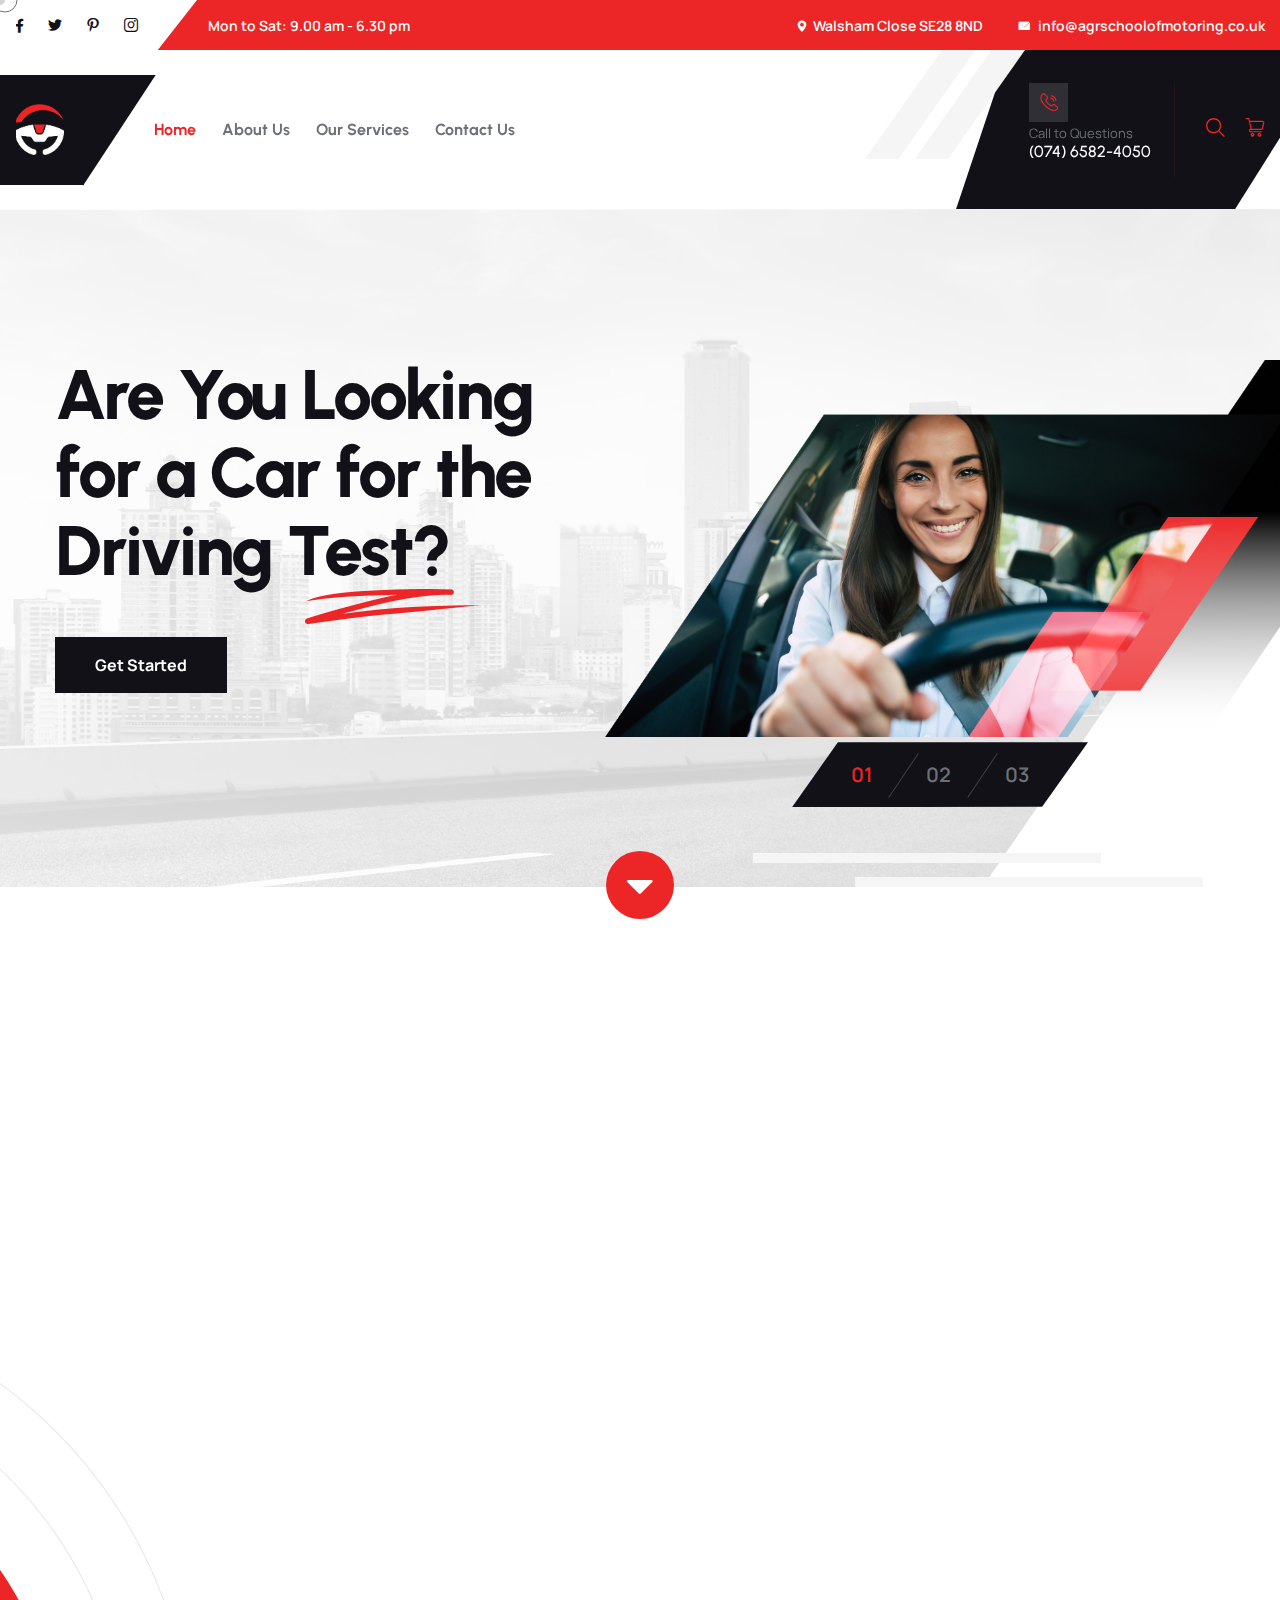
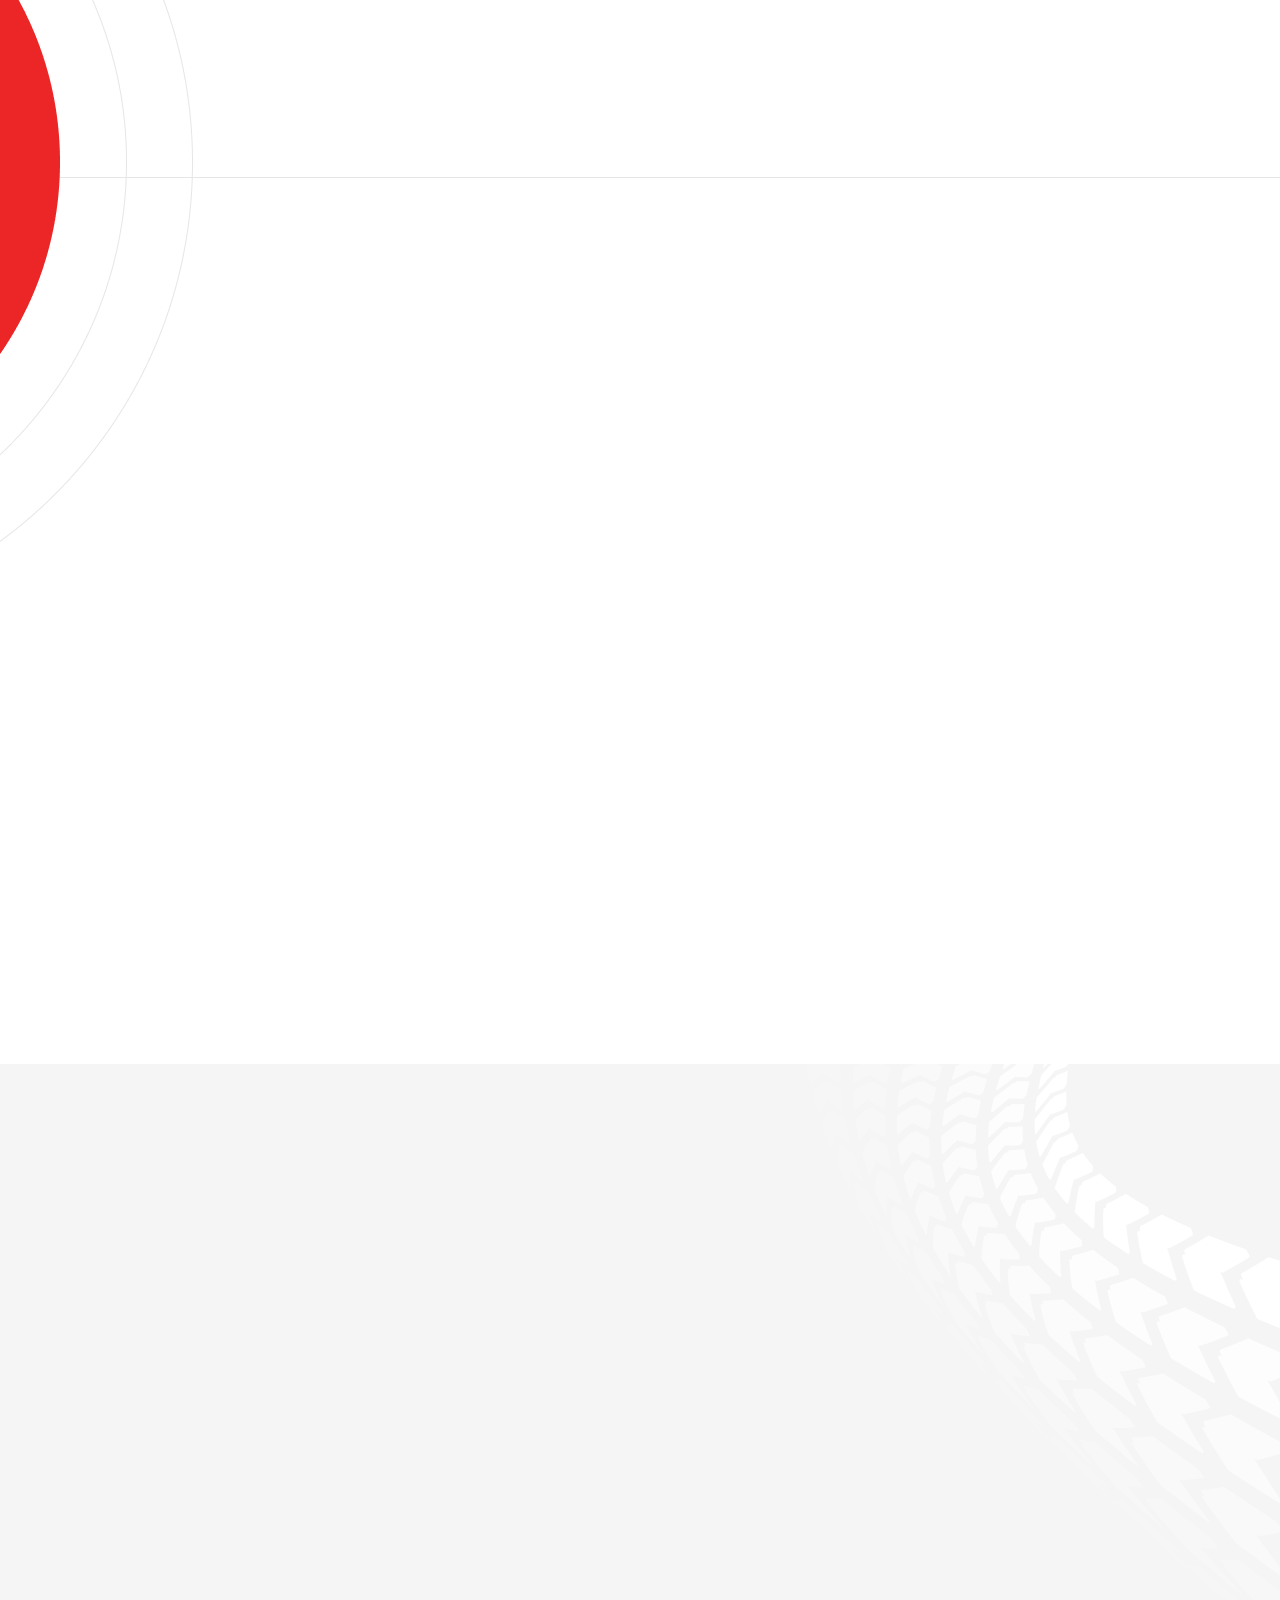
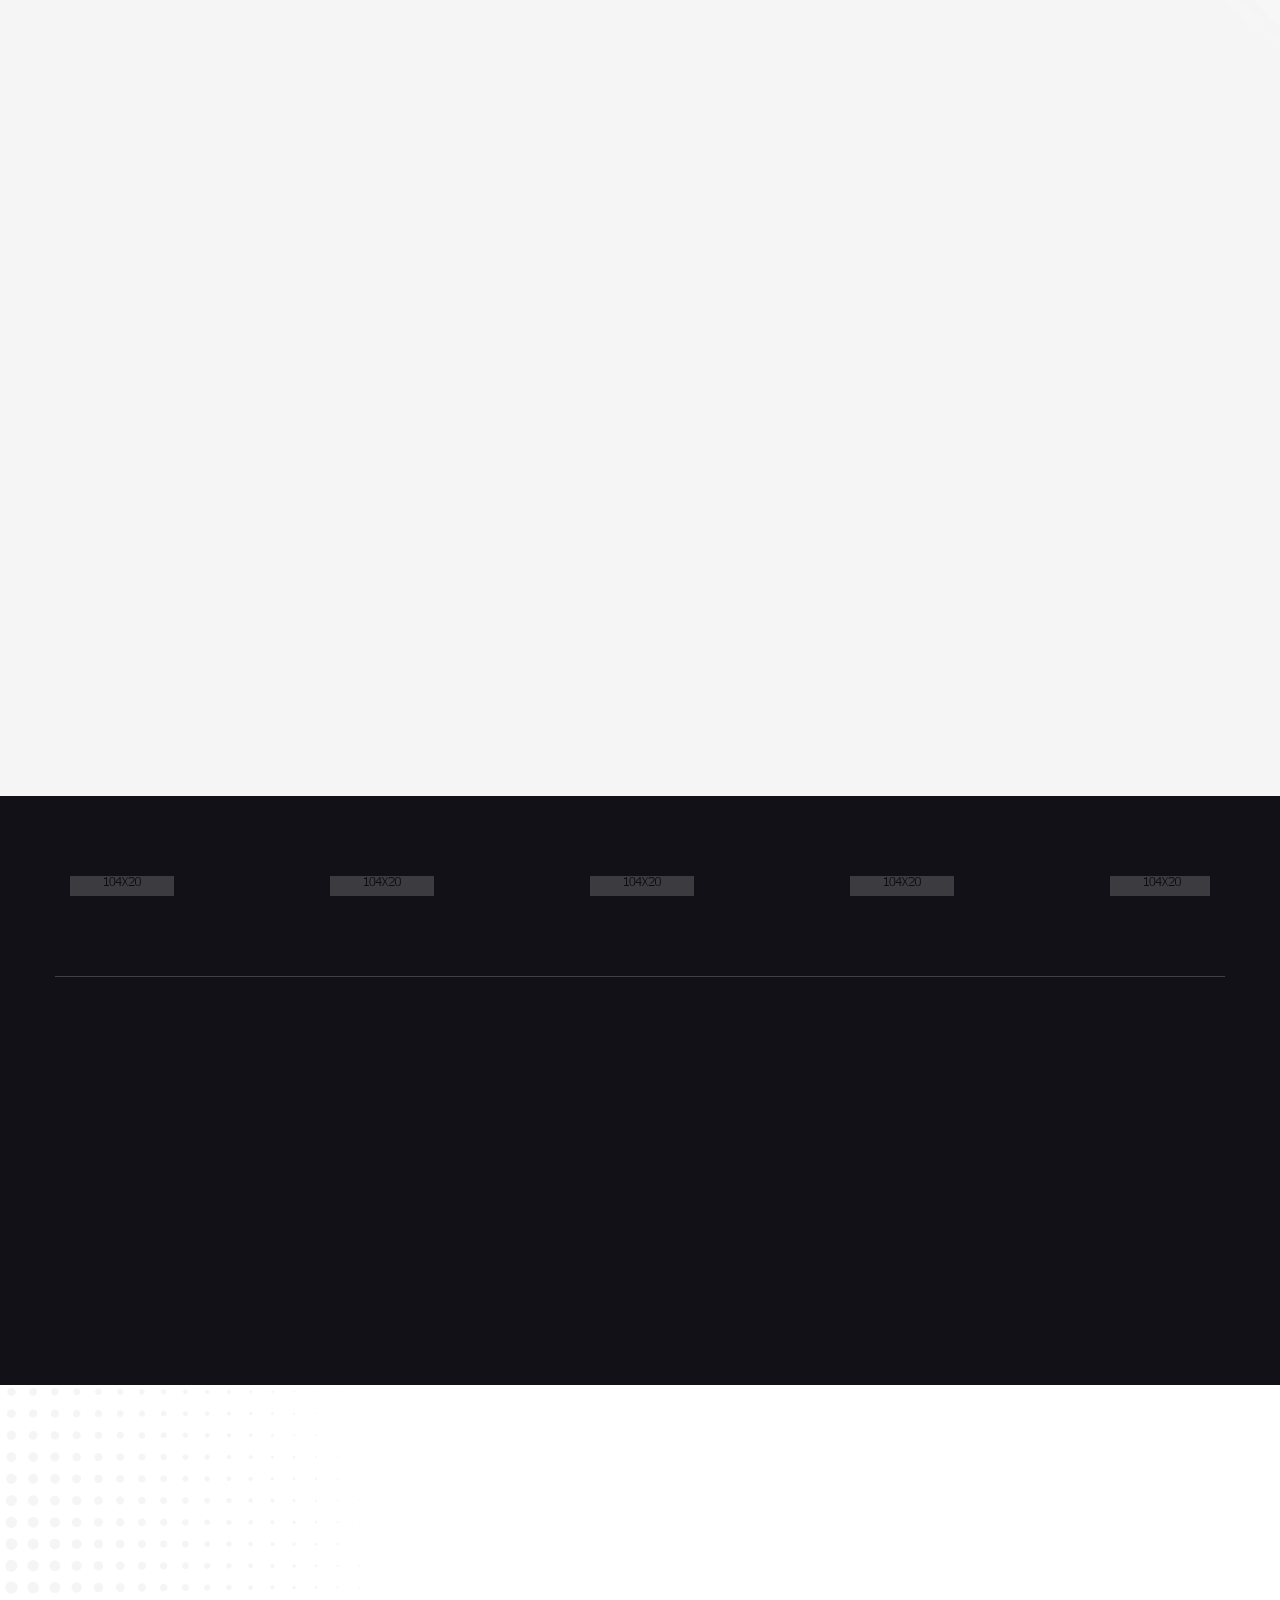
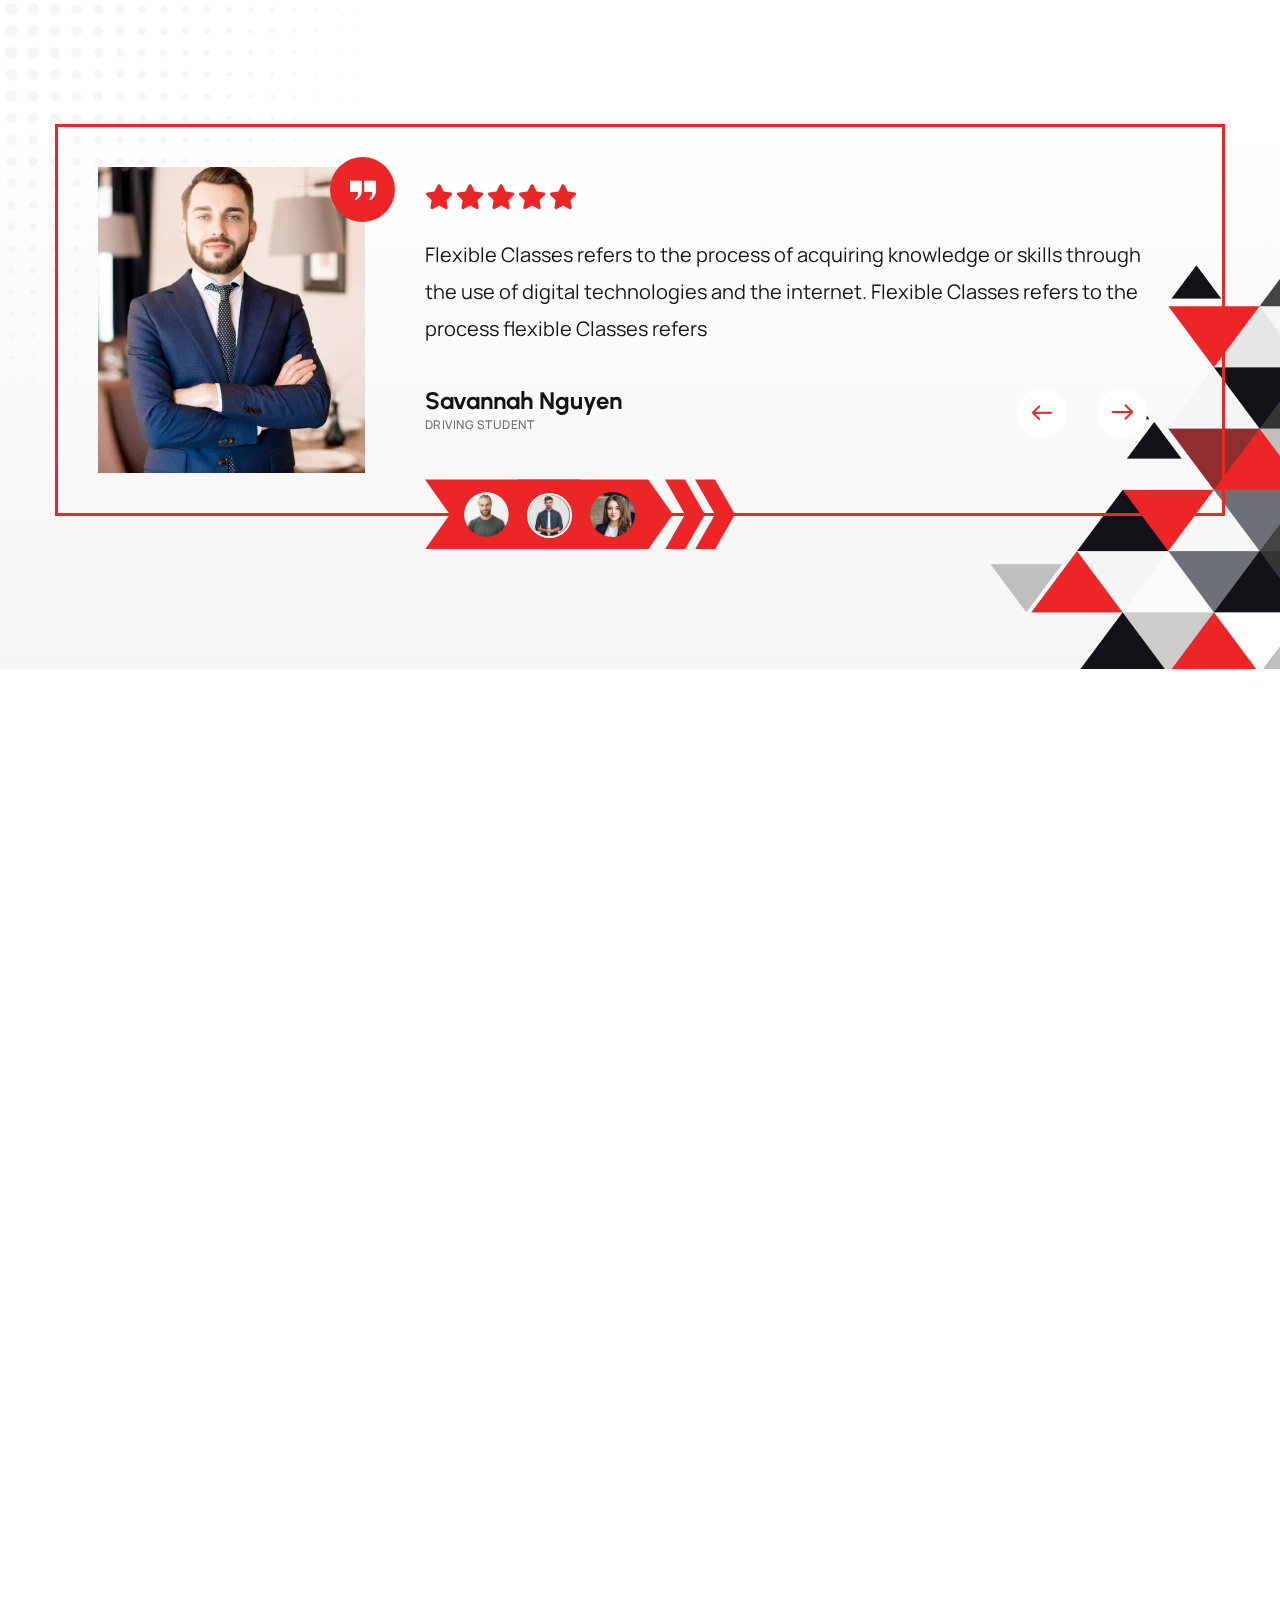
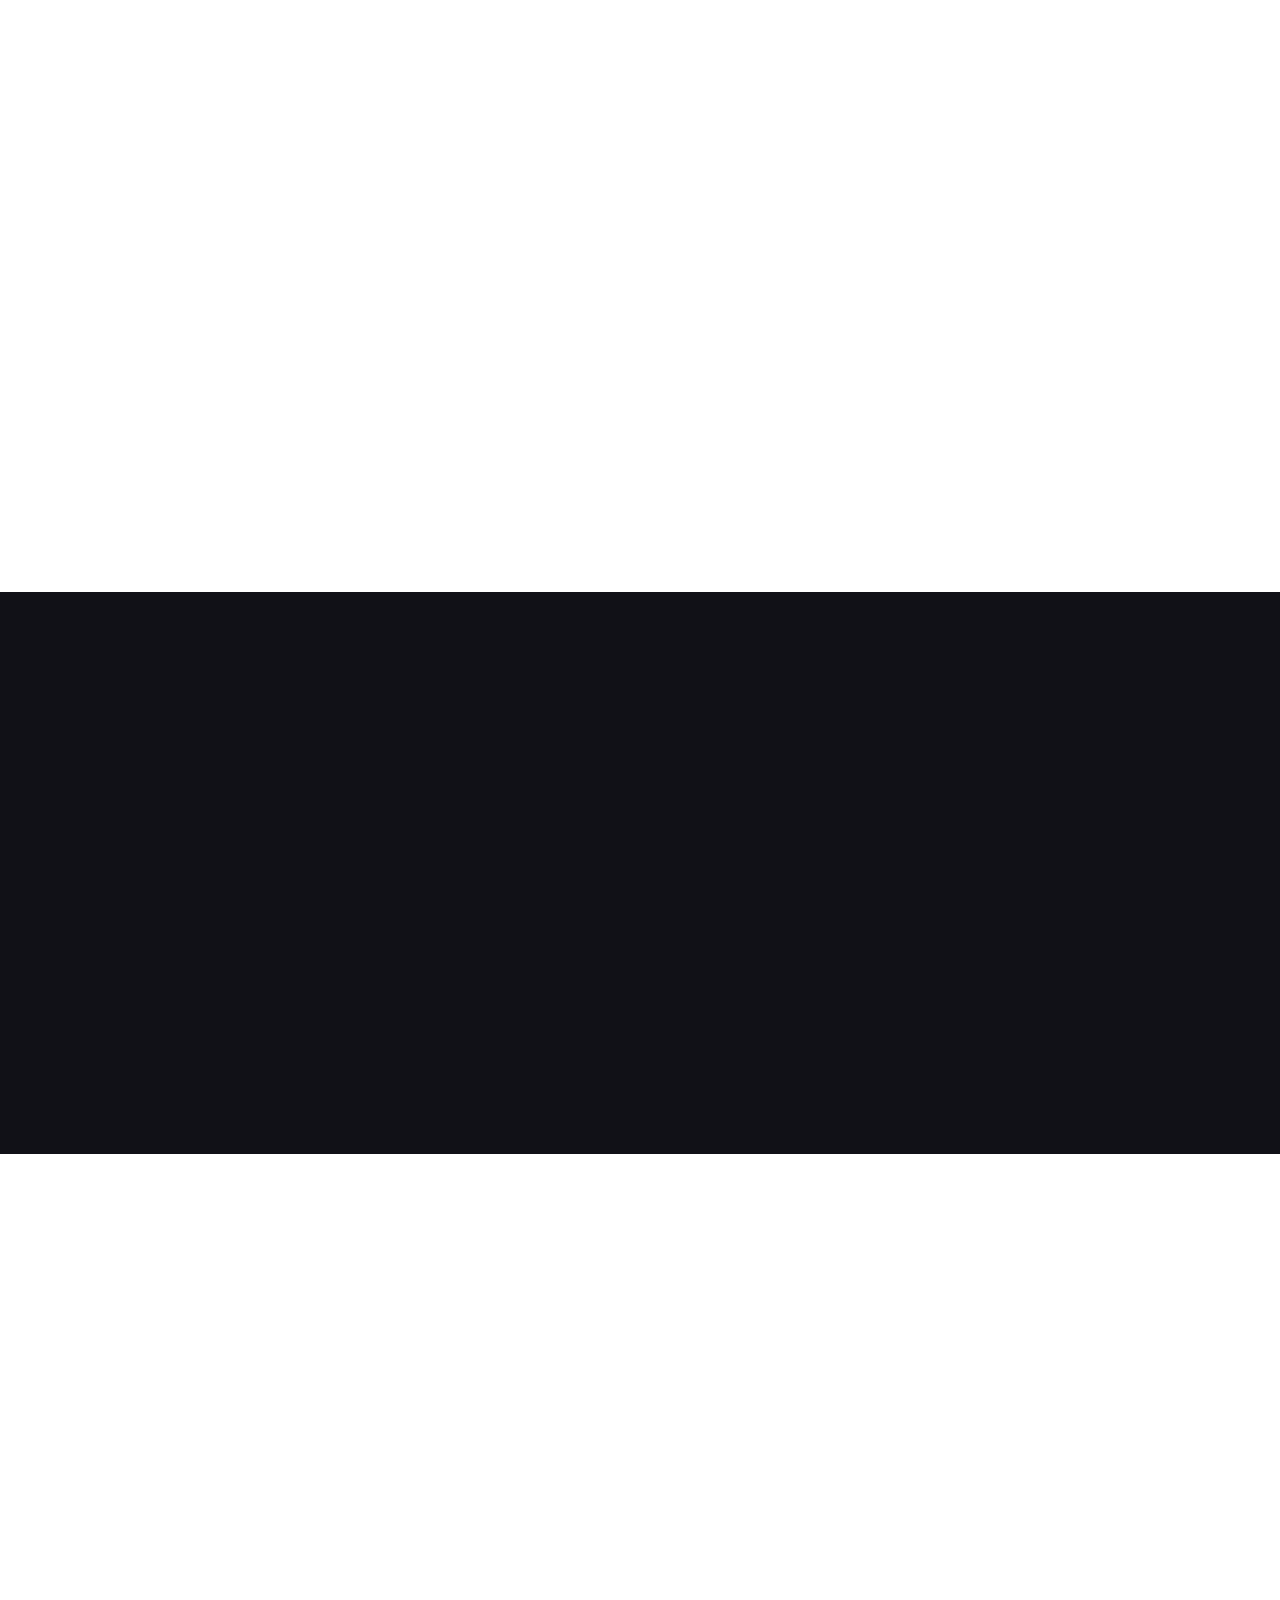
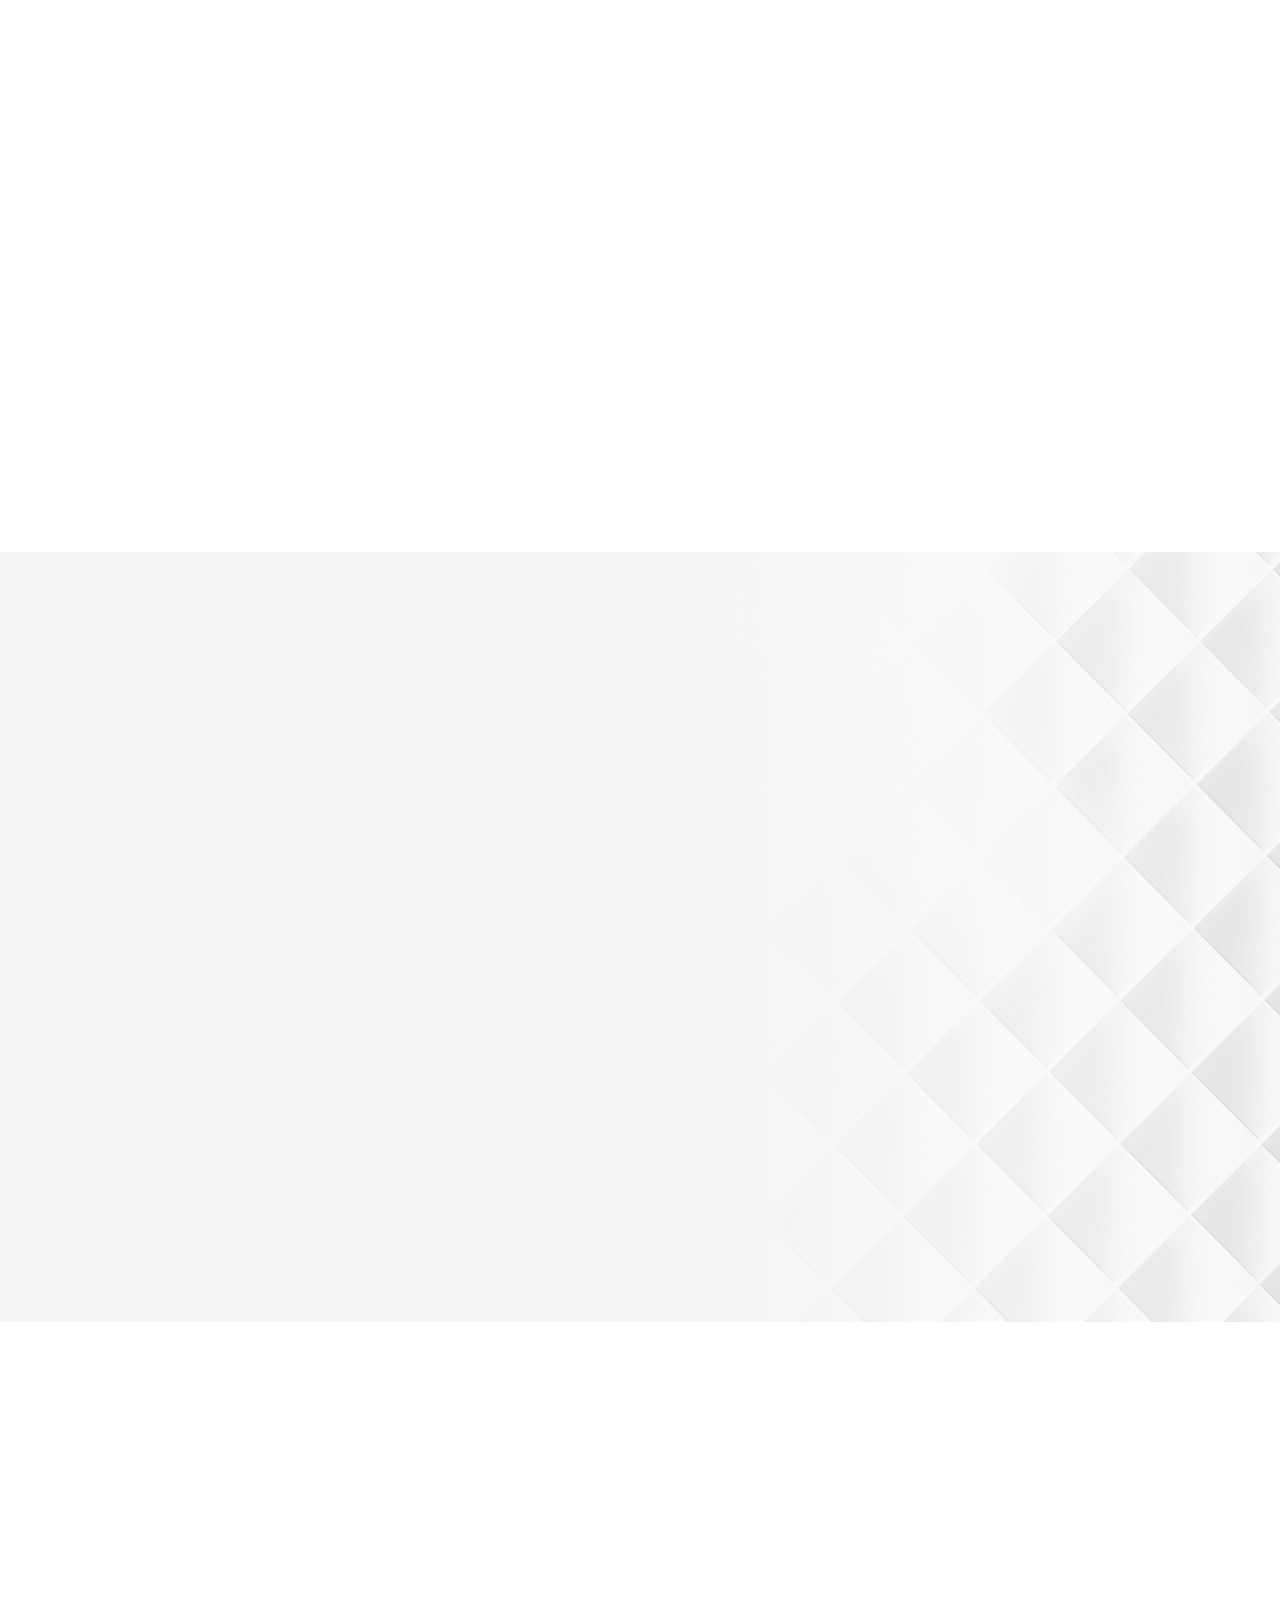
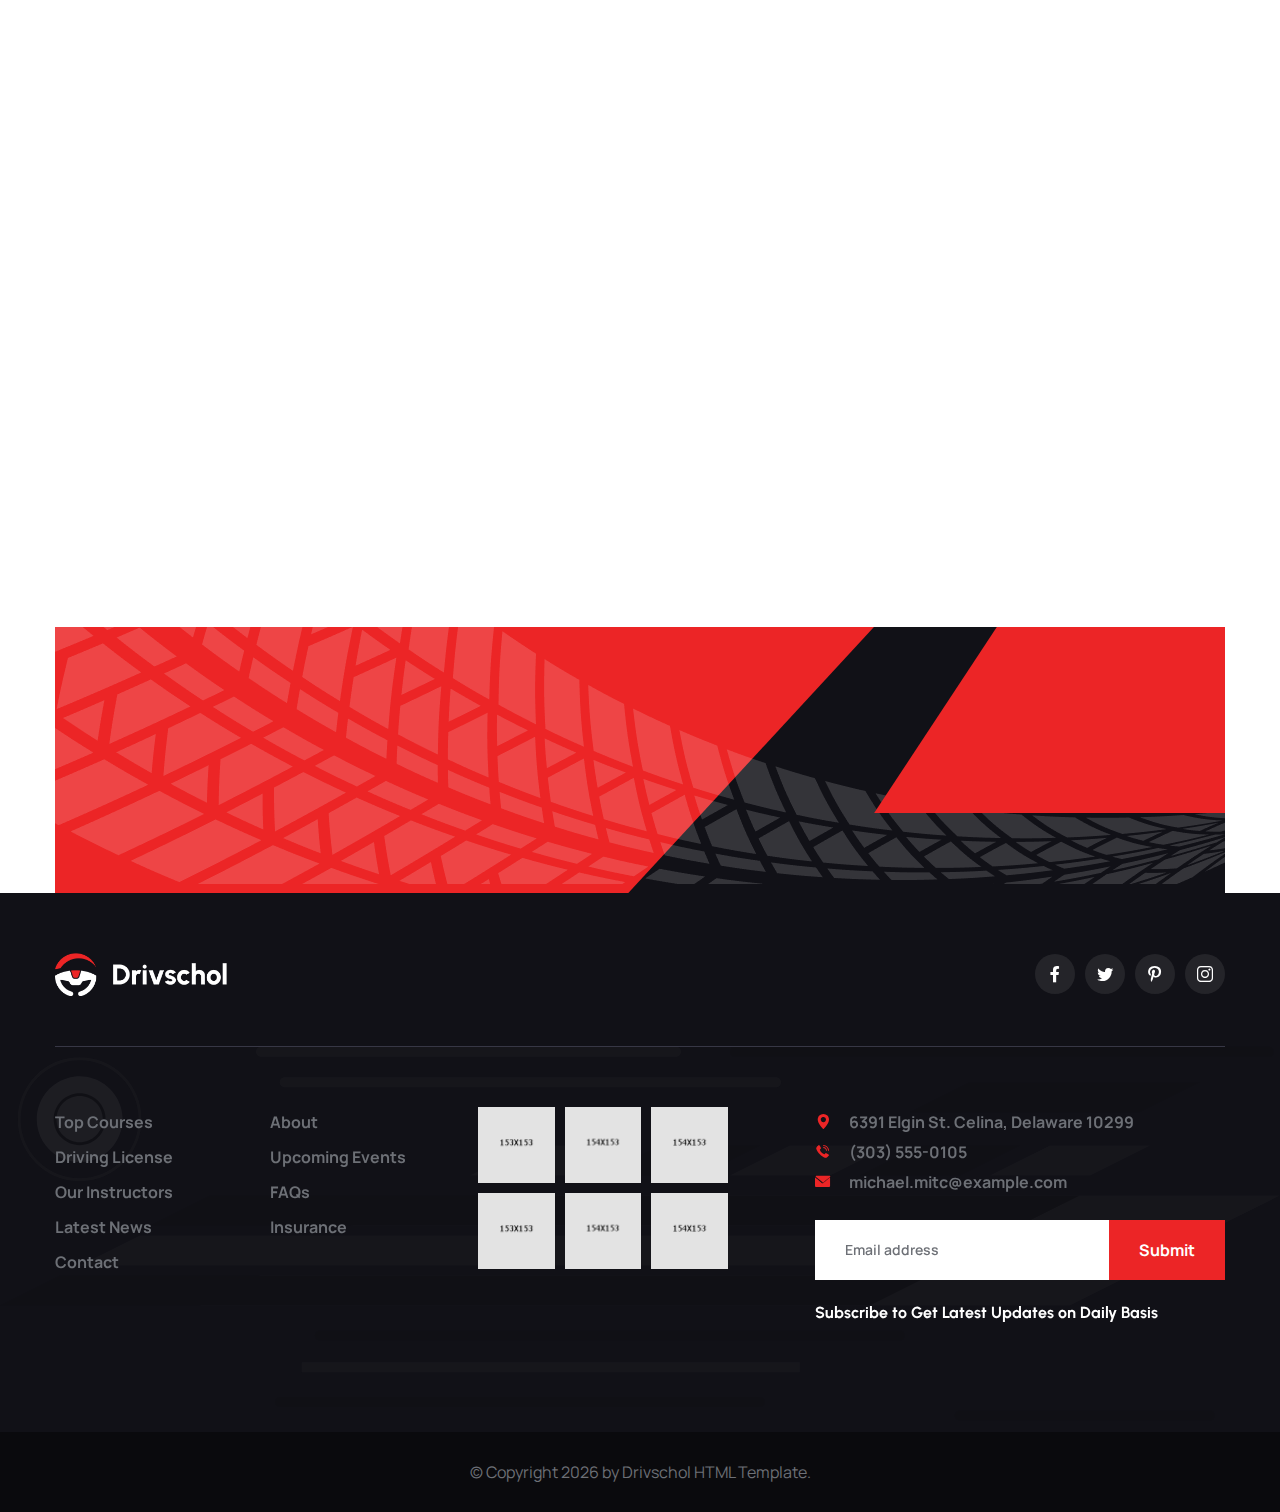
==== commit 7f5c82fc: "images-change" ====
--- a/index.html
+++ b/index.html
@@ -83,11 +83,11 @@
 	                            <a href="https://pinterest.com"><i class="icon-pinterest" aria-hidden="true"></i></a>
 	                            <a href="https://instagram.com"><i class="icon-Instagram" aria-hidden="true"></i></a>
 	                        </div>
-	                        <p class="topbar-one__text">Mon to Sat: 8.00 am - 7.00 pm</p>
+	                        <p class="topbar-one__text">Mon to Sat: 9.00 am - 6.30 pm</p>
 	                    </div>
 	                    <ul class="topbar-one__right">
-	                        <li class="topbar-one__right-text"><i class="icon-map-pin" aria-hidden="true"></i><a href="https://www.google.com/maps">30 Commercial Road Fratton, Australia </a></li>
-	                        <li class="topbar-one__right-text"><i class="icon-envelope" aria-hidden="true"></i><a href="mailto:motabbirdev@gmail.com"> needhelp@company.com</a></li>
+	                        <li class="topbar-one__right-text"><i class="icon-map-pin" aria-hidden="true"></i><a href="https://www.google.com/maps">Walsham Close SE28 8ND </a></li>
+	                        <li class="topbar-one__right-text"><i class="icon-envelope" aria-hidden="true"></i><a href="mailto:info@agrschoolofmotoring.co.uk"> info@agrschoolofmotoring.co.uk</a></li>
 	                    </ul>
 	                </div>
 	            </div>
@@ -189,8 +189,8 @@
 
 
 
-	                            <li> <a href="about.html">About</a> </li>
-	                            <li class="dropdown"><a href="#">Pages</a>
+	                            <li> <a href="about.html">About Us</a> </li>
+	                            <li class="dropdown"><a href="#">Our Services</a>
 	                                <ul class="sub-menu">
 	                                    <li><a href="team.html">Instructor</a>
 	                                    <li><a href="team-carousel.html">Instructor Carousel</a></li>
@@ -206,7 +206,7 @@
 	                                    <li><a href="404.html">404 Error</a></li>
 	                                </ul>
 	                            </li>
-	                            <li class="dropdown"><a href="#">Courses</a>
+	                            <!-- <li class="dropdown"><a href="#">Courses</a>
 	                                <ul>
 	                                    <li><a href="course.html">Courses</a></li>
 	                                    <li><a href="course-carousel.html">Courses Carousel</a></li>
@@ -261,9 +261,9 @@
 	                                        </ul>
 	                                    </li>
 	                                </ul>
-	                            </li>
+	                            </li> -->
 	                            <li>
-	                                <a href="contact.html">Contact</a>
+	                                <a href="contact.html">Contact Us</a>
 	                            </li>
 	                        </ul>
 	                    </nav><!-- /.main-header__nav -->
@@ -275,7 +275,8 @@
 	                                </div>
 	                                <div class="content">
 	                                    <span class="content__text">Call to Questions</span>
-	                                    <h6 class="content__call">(303) 555-0105</h6>
+	                                    <h6 class="content__call"><a class ="phone-number-contact"href="tel:07465824050">(074) 6582-4050</a>
+										</h6>
 	                                </div>
 	                            </a>
 	                        </div>
--- a/assets/css/drivschol.css
+++ b/assets/css/drivschol.css
@@ -59,6 +59,9 @@
   margin-top: 20px;
 }
 
+.phone-number-contact{
+  color: white;
+}
 .mt-30 {
   margin-top: 30px;
 }
